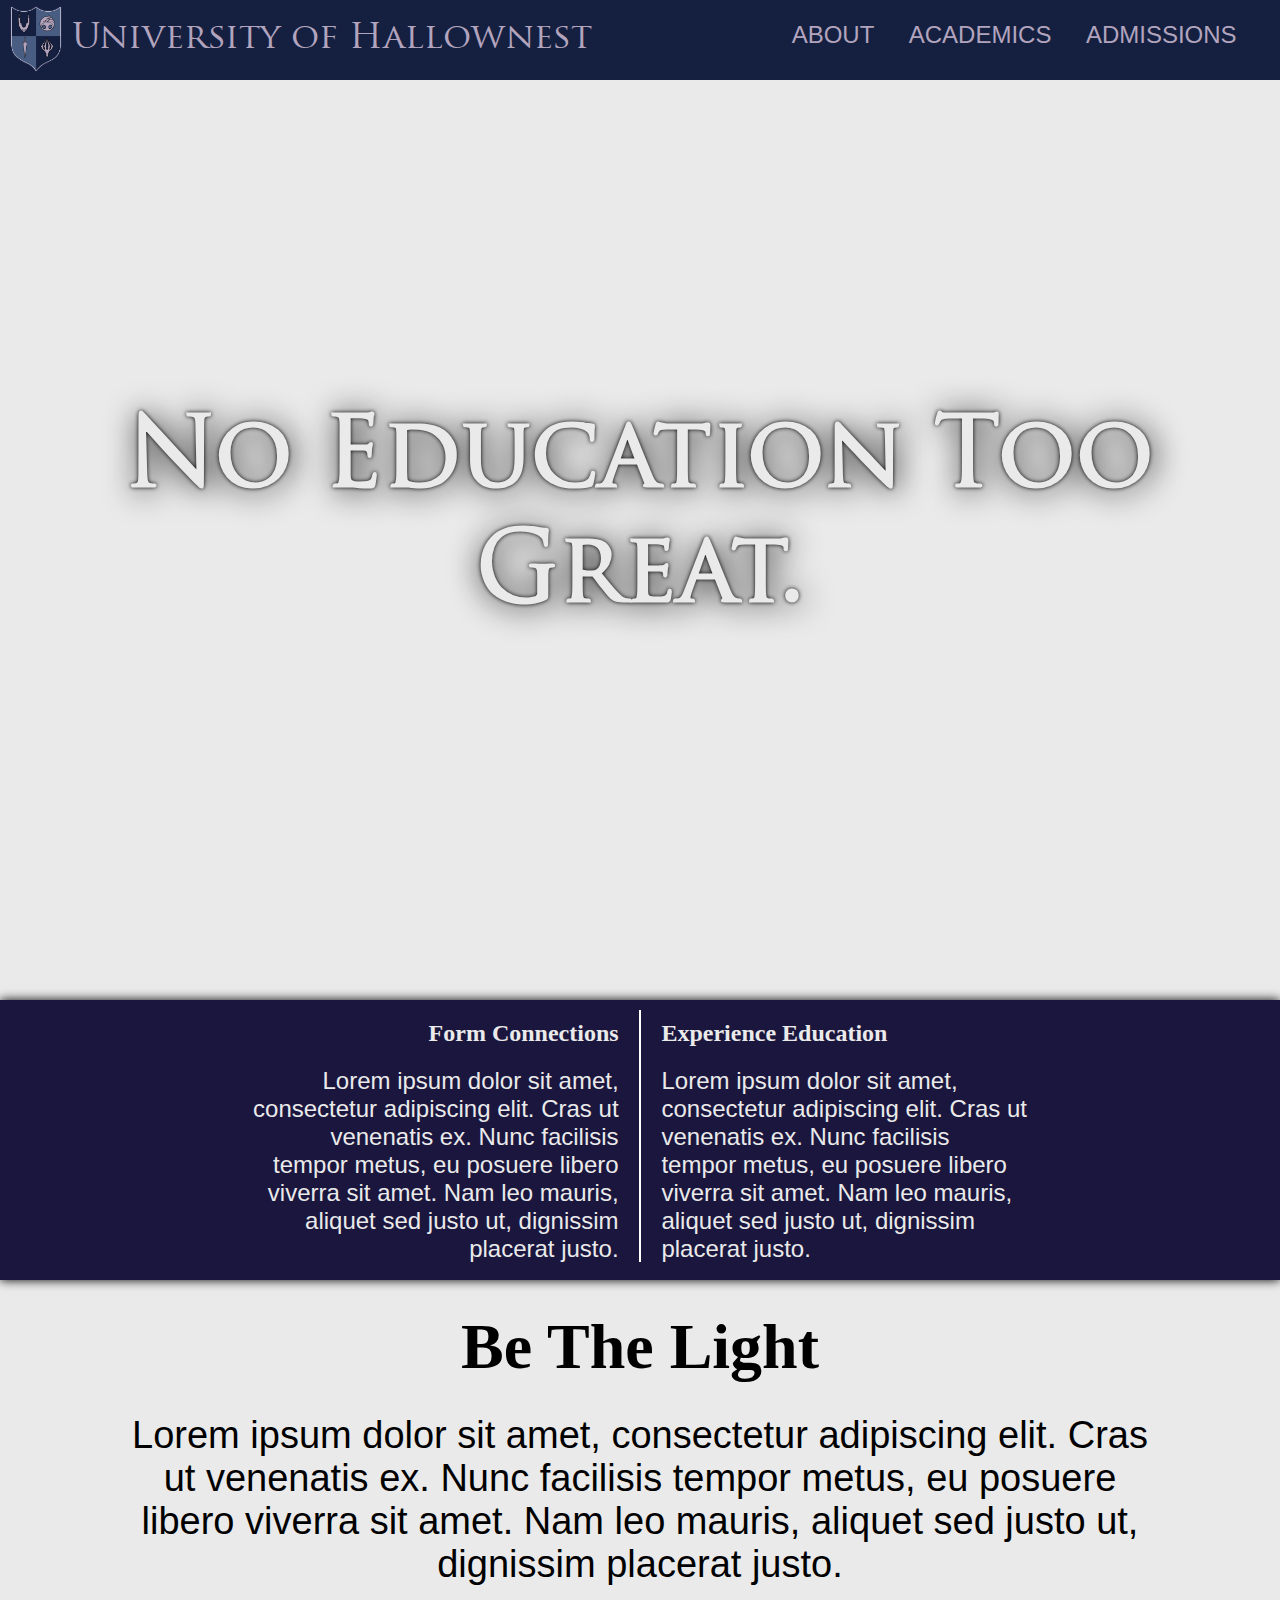
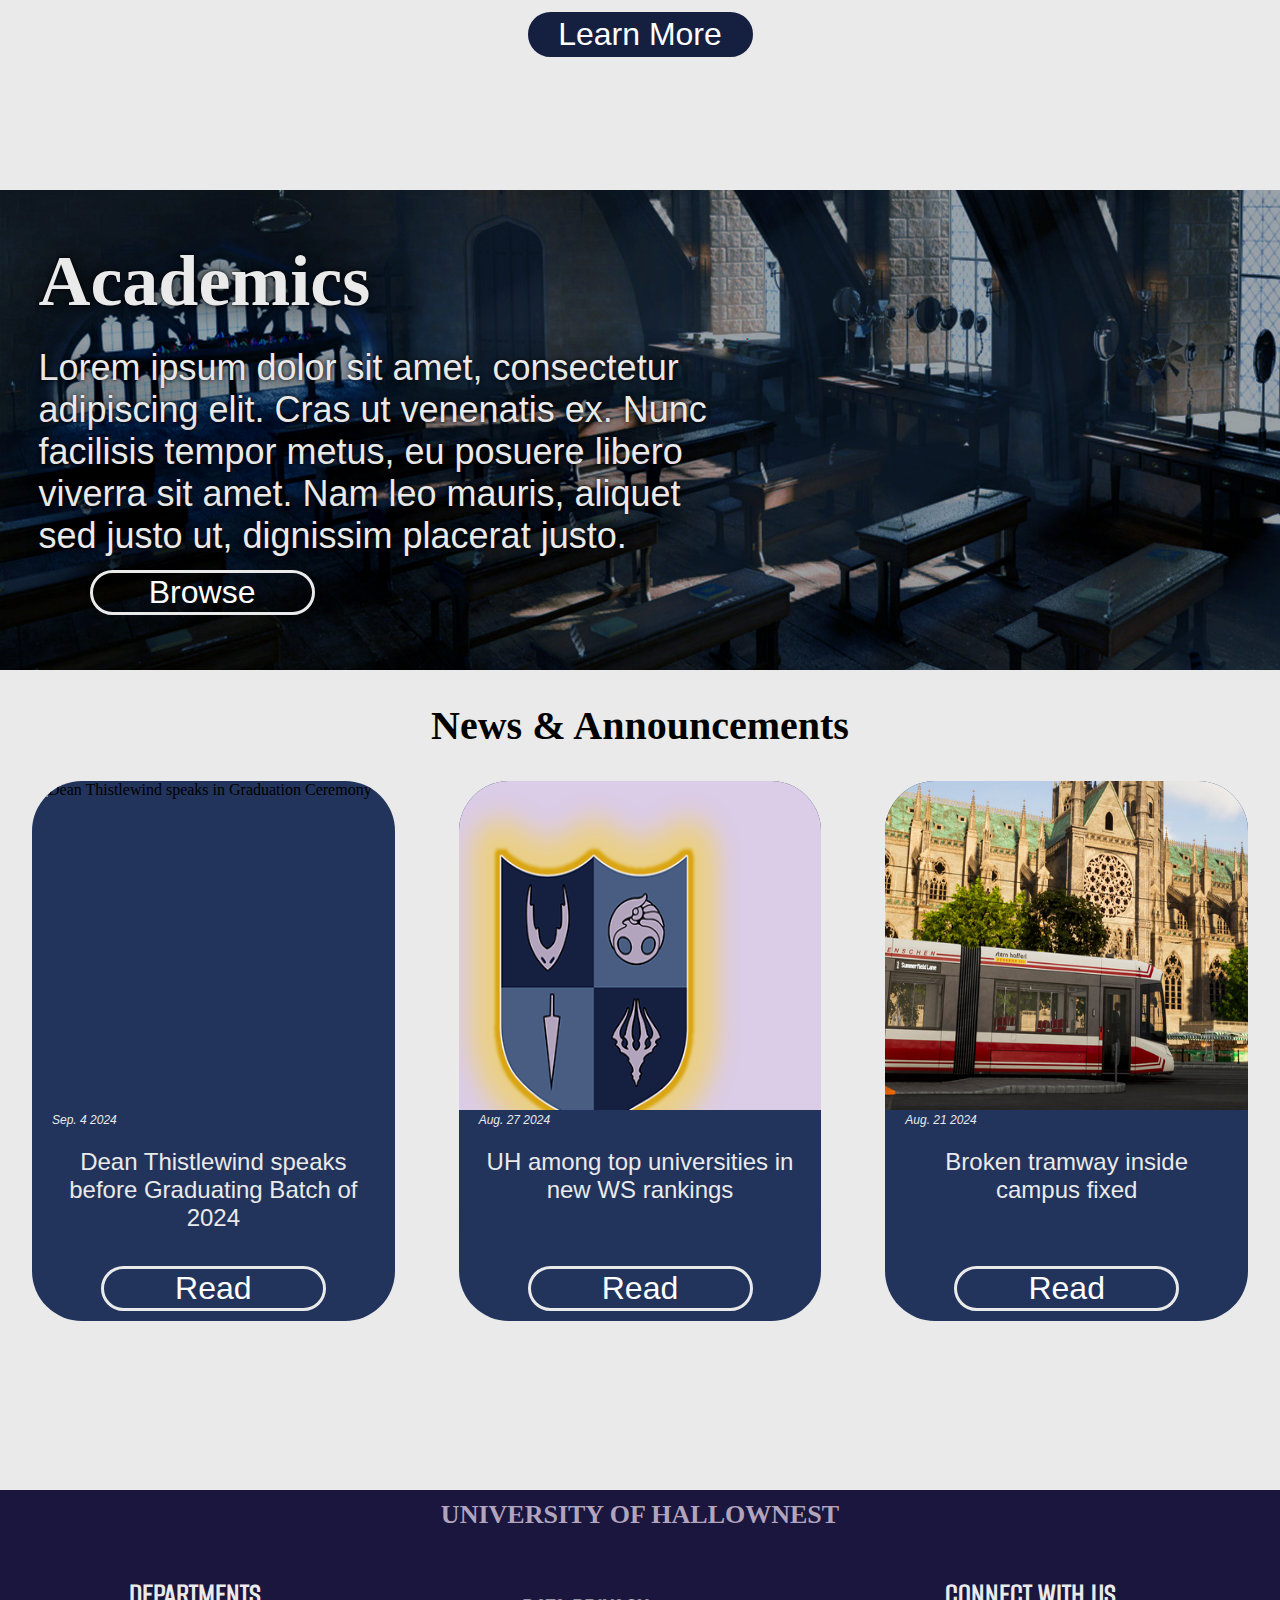
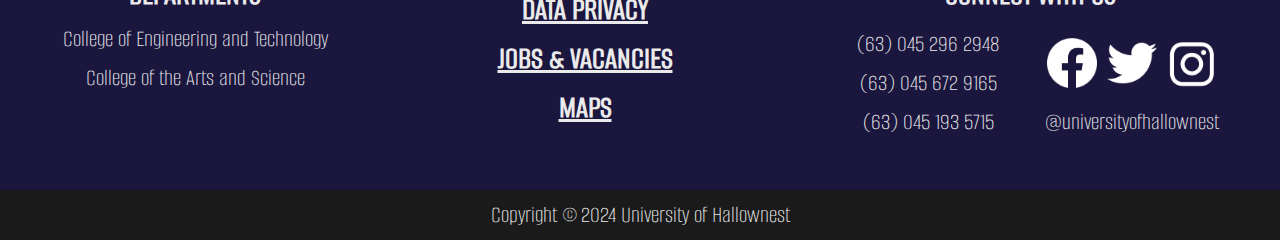
==== index.html @ c0b7b4c9 "added onsubmit form page, fixed button functionality to comply with w3c standards" ====
<!DOCTYPE html>
<html lang="en">
    <head>
        <meta charset="UTF-8">
        <meta name="viewport" content="width=device-width, initial-scale=1.0">
        <title>University of Hallownest</title>
        <link href="style.css" rel="stylesheet">
    </head>
    <body>

        <div id="header">
            <a class="logo" href="index.html">
                    <img src="img/logo.png" alt="hallownest logo">
                    <span>University of Hallownest</span>
            </a>
            <div class="nav">
                <p class="links">
                    <a href="about.html">ABOUT</a>
                    <a href="academics.html" class="middlelink">ACADEMICS</a>
                    <a href="admissions.html">ADMISSIONS</a>
                </p>
            </div>
        </div>

        <div class="firstimage">
            <img src="img/campusintro.png" alt="Image of campus">
            <h1 class="text-shadow">No Education Too Great.</h1>
        </div>
        <div class="idk">
            <div>
                <h2>Form Connections</h2>
                <p>Lorem ipsum dolor sit amet, consectetur adipiscing elit. Cras ut  venenatis ex. Nunc facilisis tempor metus, eu posuere libero viverra sit  amet. Nam leo mauris, aliquet sed justo ut, dignissim placerat justo. </p>            
            </div>
            <div style="width: 5px; max-height: 90%; background-color: white; margin: 10px 20px">
            </div>
            <div>
                <h2>Experience Education</h2>
                <p>Lorem ipsum dolor sit amet, consectetur adipiscing elit. Cras ut  venenatis ex. Nunc facilisis tempor metus, eu posuere libero viverra sit  amet. Nam leo mauris, aliquet sed justo ut, dignissim placerat justo. </p>            
            </div>
        </div>

        <div class="idk2">
            <h2>Be The Light</h2>
            <p>
                Lorem ipsum dolor sit amet, consectetur adipiscing elit. Cras ut  venenatis ex. Nunc facilisis tempor metus, eu posuere libero viverra sit  amet. Nam leo mauris, aliquet sed justo ut, dignissim placerat justo. 
            </p>


            <button class="dark">Learn More</button>



        </div>

        <div class="idk3">
            <h2 class="text-shadow">Academics</h2>
            <p class="text-shadow">
                Lorem ipsum dolor sit amet, consectetur adipiscing elit. Cras ut  venenatis ex. Nunc facilisis tempor metus, eu posuere libero viverra sit  amet. Nam leo mauris, aliquet sed justo ut, dignissim placerat justo. 
            </p>

            <button class="light" onclick="window.location.href = 'academics.html'">Browse</button>
        </div>
        <div id="news">
            <div>
                <h2>News & Announcements</h2>
            </div>
            <div class="newspanel">
                <div class="newscard">
                    <img src="img/thistlewind.png" alt="Dean Thistlewind speaks in Graduation Ceremony">
                    <div>
                        <span>Sep. 4 2024</span>
                        <p>Dean Thistlewind speaks before Graduating Batch of 2024</p>
                    </div>
                    <button class="light" style="margin: 10px auto">Read</button>
                </div>
                <div class="newscard">
                    <img src="img/top.png" alt="Logo of UH">
                    <div>
                        <span>Aug. 27 2024</span>
                        <p>UH among top universities in new WS rankings</p>
                    </div>
                    <button class="light" style="margin: 10px auto">Read</button>
                </div>
                <div class="newscard">
                    <img src="img/tramway.PNG" alt="Tramway">
                    <div>
                        <span>Aug. 21 2024</span>
                        <p>Broken tramway inside campus fixed</p>
                    </div>
                    <button class="light" style="margin: 10px auto">Read</button>
                </div>
            </div>
        </div>


        <footer>
            <div id="footer-main">
                <h2>UNIVERSITY OF HALLOWNEST</h2>
                <div class="footer-text">
                    <div>
                        <h3>DEPARTMENTS</h3>
                        <p>College of Engineering and Technology</p>
                        <p>College of the Arts and Science</p>
                    </div>
                    <div id="quick-links">
                        <h4>DATA PRIVACY</h4>
                        <h4>JOBS & VACANCIES</h4>
                        <h4>MAPS</h4>
                    </div>
                    <div><h3>CONNECT WITH US</h3>
                        <div id="contacts">
                            <div id="phone-numbers" class="contacts-section">
                                <p>(63) 045 296 2948</p>
                                <p>(63) 045 672 9165</p>
                                <p>(63) 045 193 5715</p>
                            </div>
                            <div id="handles" class="contacts-section">
                                <div id="icons">
                                    <a href="https://www.facebook.com/">
                                        <img src="img/facebook.png" alt="Facebook icon">
                                    </a>
                                    <a href="https://www.twitter.com/">  
                                        <img src="img/twitter.png" alt="Twitter icon">
                                    </a>
                                    <a href="https://www.instagram.com/">
                                        <img src="img/instagram.png" alt="Instagram icon">
                                    </a>
                                </div>
                                <p>@universityofhallownest</p>
                            </div>
                        </div>
                    </div>
                </div>
            </div>
            <div id="copyright">
                <p>Copyright © 2024 University of Hallownest</p>
            </div>
        </footer>
        
    <script src="script.js"></script>
    </body>
</html>
---- style.css ----
@font-face { font-family: "Butler"; src: url('fonts/Butler_Light.otf'); } /* UNUSED FONT */
@font-face { font-family: "Trajan Pro"; src: url('fonts/TrajanPro-Regular.ttf'); }
@font-face { font-family: "Alumni Sans Regular"; src: url('fonts/AlumniSans-Regular.ttf'); }
@font-face { font-family: "Alumni Sans ExtraLight"; src: url('fonts/AlumniSans-ExtraLight.ttf'); }
@import url('https://fonts.googleapis.com/css2?family=Poppins:ital,wght@0,100;0,200;0,300;0,400;0,500;0,600;0,700;0,800;0,900;1,100;1,200;1,300;1,400;1,500;1,600;1,700;1,800;1,900&display=swap');
@font-face { font-family: "Kaisei Tokumin"; src: url('fonts/KaiseiTokumin-Regular.ttf'); }
@font-face { font-family: "Sansation Regular"; src: url('fonts/Sansation_Regular.ttf');}
@font-face { font-family: "Sansation Italic"; src: url('fonts/Sansation_Italic.ttf');}
@font-face { font-family: "Sansation Light"; src: url('fonts/Sansation_Light.ttf');}
@font-face { font-family: "Sansation Bold"; src: url('fonts/Sansation_Bold.ttf');}

:root {
    --pink: #b2a4bd;
    --pink-2: #8876a0;
    --pink-3: #4b4e74;
    --maroon: #492d4b;
    --blue: #485d81;
    --blue-2: #22345c;
    --blue-3: #152041;
    --blue-4: #1a163e;
    --white: #EAEAEA;
    --serif-header: 'Trajan Pro', 'Arial', Times, serif;
    --serif-header-2: "Kaisei Tokumin", 'Times New Roman', serif;
    --serif-text: "Kaisei Tokumin", Arial;
    --sans-serif-text: 'Poppins', Arial, Helvetica, sans-serif;
    --sans-serif-text-2: 'Alumni Sans Regular', "Comic Sans MS";
    --sans-serif-text-2-light: 'Alumni Sans ExtraLight', "Comic Sans MS";
    --sans-serif-text-3: 'Sansation Regular', "Arial", sans-serif;
    --sans-serif-text-3-italic: 'Sansation Italic', "Arial", sans-serif;
    --sans-serif-text-3-light: 'Sansation Light', "Arial", sans-serif;
    --sans-serif-text-3-bold: 'Sansation Bold', "Arial Black", sans-serif;

    --paragraph: 24px;
}

body {
    margin: 0 0;
    background-color: var(--white); /* Makes sure white background isn't purely white */
}

a {text-decoration: none;} /* No hyperlink shall ever have a default underline */


p, h1 {
    font-family: var(--serif-text); /* Default font for h1 and p is Kaisei Tokumin */
}

h2 {
    font-family: var(--serif-header-2); 
}

.text-shadow {
    margin: 0;
    text-shadow: 0 0 4px black, 2px 2px 32px black;
}

.header-space {height:80px} /* Makes sure that top content doesn't overlap with the header */

#header, .firstimage h1 {
    font-family: var(--serif-header);
}   


#header {
    background-color: var(--blue-3);
    z-index: 1;
    height: 80px;
    display: flex;
    flex-direction: row;
    top: 0;
    width: 100%;
    position: fixed;
    transition: all 0.3s ease;
}

#header.hide {
    top: -90px;
}

#header p {
    font-weight: 600;
}

#header a {
    font-family: var(--sans-serif-text);
    font-weight: 400;
    color: var(--pink);
    text-decoration: none;
}

#header div {
    width: 100%;
    height: 100%;
}

.logo {
    text-decoration: none;
    display: flex;
    justify-content: flex-start;
    cursor: pointer;
    width: 100%;
}


.logo span {
    font-size: 2.2em; /* Renders text differently in Firefox and Chrome */
    font-family: var(--serif-header);
    display: block; 
    margin: auto 0;
    color: var(--pink);
}


.logo img {
    max-width: 90%;
    max-height: 90%;
}

.links {
    margin-right: 3vw;
    padding: 5px;
    text-align: right;
}

.links a {
    font-size: 24px;
}

.middlelink {
    margin: 0 30px;
}

.firstimage {
    width: 100%;
    height: 1000px;
    overflow: hidden;
}

.firstimage img {
    width: 100%;
    height: 1000px;
    filter: brightness(60%);
}

.firstimage h1 { /* Please fix how the tagline is centered */
    position: absolute;
    top: 45%;
    width: 100%;
    text-align: center;

    font-size: 96px;
    color: var(--white);
}

.idk {
    margin: 0;
    width: 100%;
    height: 280px;
    background-color: var(--blue-4);
    display: flex;
    flex-direction: row;
    box-shadow: 0 0 10px black
}

.idk div {
    width: 50%;
    display: flex; 
    flex-direction: column;
    max-height: 100%;
    height: 100%;
    overflow: hidden;
}

.idk div:nth-child(1) {
    text-align: right;
    float: right; 
    margin-left: 250px;
}

.idk div:nth-child(3) {
    text-align: left;
    margin-right: 250px;
}

.idk h2 {
    color: var(--white);
    font-weight: bold;
}

.idk p {
    color: var(--white);
    margin: 0;
    min-height: 100%;
    font-size: 24px;
    font-family: var(--serif-text);
    font-weight: 300;
}

.idk2 {
    margin: 0;
    width: 100%;
    height: 480px;
}

.idk2 h2 {
    margin: 30px 0;
    font-family: var(--serif-header-2);
    text-align: center;
    font-size: 64px;
}

.idk2 p {
    font-family: var(--serif-text);
    text-align: center;
    font-size: 38px;
    margin: 2vw 10%;
}

.dark {
    display: block;
    margin: 0 auto;
    font-size: 32px;
    width: 225px;
    cursor: pointer;
    font-family: var(--serif-text);
    text-align: center;
    /* text-decoration: none; */
    color: #fff;
    background-color: var(--blue-3);
    border: 3px solid var(--blue-3);
    border-radius: 50px;   

    }

    

.dark:hover {
    border: 3px solid var(--blue-3);
    background-color: var(--white);
    color: var(--blue-3);
}

.idk3 {
    width: 100%;
    height: 480px;
    background-image: url('img/academics.png');
    display: flex;
    flex-direction: column;
}

.idk3 h2 {
    font-family: var(--serif-header-2);
    font-size: 72px;
    color: var(--white);
    padding-top: 50px;
    margin-left: 3vw;
}

.idk3 p {
    margin-left: 3vw;
    width: 55%;
    margin-bottom: 0;
    margin-top: 24px;
    font-size: 36px;
    color: var(--white);
}

.light {
    display: block;
    margin: 1vw 7vw;
    font-size: 32px;
    width: 225px;
    cursor: pointer;
    font-family: var(--serif-text);
    text-align: center;
    /* text-decoration: none; */
    color: #fff;
    border: 3px solid var(--white);
    border-radius: 50px;   
    background-color: transparent;
}

    
.light:hover {
    border: 3px solid var(--white);
    background-color: var(--white);
    color: var(--blue-3);
}

#news {
    width: 100%;
    height: 820px;
}

#news h2 {
    padding: 2rem 0;
    margin: 0;
    text-align: center;
    font-size: 2.5em;
}

.newspanel {
    display: flex;
    justify-content: center;
}

.newscard {
    margin: 0 2rem;
    width: 420px;
    height: 540px;
    background-color: var(--blue-2);
    border-radius: 50px;
    display: flex;
    flex-direction: column;
}

.newscard span {
    font-family: var(--sans-serif-text);
    color: var(--white);
    font-size: 12px;
    font-style: italic;
    padding: 20px;
    font-weight: lighter;
}

.newscard p {
    font-family: var(--sans-serif-text);
    color: var(--white);
    font-size: 24px;
    text-align: center;
    padding: 20px;
}

.newscard img {
    width: 100%;
    height: 100%;
    overflow: hidden;
    border-radius: 50px 50px 0 0;
    border: 0;
}


.newscard div {
    background-color: var(--blue-2);
    height: 100%;
    overflow: hidden;
    border-radius: 0 0 50px 50px;
    height: 15rem;
}

.newscard p {
    margin: 0;
}

/* FOOTER */

footer {
    display: flex;
    flex-direction: column;
}

footer h2 {
    color: var(--pink);
    margin: 0;
    padding: 10px;
    font-size: 26px;
    text-align: center;
}

#footer-main {
    height: 300px;
}

.footer-text { /* Footer text below UH text and above the copyright section */
    display: flex;
    flex-direction: row;
    justify-content: space-evenly;
    position: relative;
    margin: 30px 0;
}

.footer-text div { /* Makes sure that each div in footer text are same width to evenly center */
    width: 500px;
}

#quick-links {  /* Data privacy and etc. */
    display: flex;
    flex-direction: column;
    justify-content: center;
}


.footer-text div:nth-child(2) h4 {  /* Data privacy and etc. individual headers */
    margin: 5px;
    text-decoration: underline;
}


footer h3, footer h4, footer p {
    text-align: center;
    color: var(--white);
}

footer h3, footer h4 {
    font-family: var(--sans-serif-text-2);
    font-size: 32px;
}

footer h3 {
    margin: 5px 0;
}

footer p { /* Small text below header text */
    font-family: var(--sans-serif-text-2-light);
    font-size: 24px;
    margin: 10px;
}

footer div:nth-child(1) { /*  */
    height: 100%;
    background-color: var(--blue-4);
}

#contacts { /* if you center inline-block elements, use text align */
    display: inline-block;
    width: 500px;
    text-align: center;
}

.contacts-section {
    width: 200px !important;
    display: inline-block;
}


#icons { /* the div for the icon lists */
    display: flex;
    flex-direction: row;
    justify-content: center;
    width: 100%;
}

#icons img { /* individual images of social media icons */
    width: 50px;
    margin: 5px;
    cursor: pointer;
}

#copyright {
    background-color: rgb(26, 26, 26);
    height: 50px;
}

/* ---------------------------- ABOUT --------------------------------- */



#about h2, #academics h2, #admissions h2 {
    font-size: 48px;
    margin: 1rem;
    text-align: center;
}

#about p {
    font-size: 24px;
    width: 80%;
    text-align: justify;
    margin: 1rem auto;
}

#about hr {
width: 90%;
}

#history-content {
    display: flex;
    flex-direction: row;
    width: 90%;
    margin: 0 auto;
}

#history-content img, #history-content p {
    display: inline-block;
    margin: 1rem;
}

#history-content img {
    width: 300px;
}

#vision-mission {
    display: flex;
    flex-direction: row;
    justify-content: center;
    height: 480px;
}

#vision-mission div {
    width: 40%;
}

/* ---------------------------- ACADEMICS --------------------------------- */

.big-picture { /* div of the big header picture */
    display: flex;
    justify-content: center;
    margin-bottom: 2rem;
}

.big-picture img { /* Big header picture below the main page header text */
    max-width: 100%; min-width: 90%;
}

.individual-program { /* div of degree program and button */
    display: flex;
    flex-direction: row;
    justify-content: space-between;
}


#academics h3 { /* College of... */
    font-family: var(--serif-header-2);
    font-size: 32px;
}

#academics h3, .light-blue { /* Margin on degree program and button */
    margin: 1vw 6rem;
}

.light-blue { /* Light buttons that have blue borders and text (Buttons in academic page) */
    display: block;
    font-size: 32px;
    width: 225px;
    height: 50px;
    cursor: pointer;
    font-family: var(--serif-text);
    text-align: center;
    /* text-decoration: none; */
    color: var(--blue-4);
    border: 3px solid var(--blue-4);
    border-radius: 50px;   
    background-color: transparent;
    float: right;
}

    
.light-blue:hover {
    border: 3px solid var(--blue-4);
    background-color: var(--blue-4);
    color: var(--white);
}

/* ---------------------------- ADMISSIONS --------------------------------- */

#admissions-text {
    max-width: 1821px;
    margin: 0 3%;
}

#admissions-text h3 {
    font-family: var(--sans-serif-text-3-bold);
    font-size: 32px;
}

#admissions-text p {
    font-family: var(--sans-serif-text-3);
    text-align: justify;
    font-size: 24px;
}

#admissions-text span {
    display: block;
    margin: 1rem 5rem;
}

/* ---------------------------- FORM --------------------------------- */

#form h2, #submitted-content h2 { /* "Application Form" */
    font-family: var(--sans-serif-text-3-bold);
    font-size: 36px;
    text-align: center;
}

#form hr {
    width: 90%;
}

#text-reminder { /* Please input all fields accurately. */
    color: #a2a2a2;
    font-family: var(--sans-serif-text-3-italic);
}

label, th p { /* Targets all label and the file upload label */
    font-family: var(--sans-serif-text-3);
    font-size: 32px;
}

.input-field, .upload-field { /* Margin for each input div */
    margin-left: 30px;
    margin-top: 30px;
    margin-bottom: 30px;
}

input { /* Default input element styling */
    display: block;
    width: 800px;
    height: 48px;
    border: 2px solid var(--blue-4);
    border-radius: 8px;
}

input[type="text"], input[type="email"] { /* inputted text in a textarea when not focused on */
    color: var(--blue-3);
    font-family: var(--sans-serif-text-3-light);
    font-size: 32px;
}

input:focus { /* inputted text in a textarea when focused on */
    color: var(--blue-3);
    font-family: var(--sans-serif-text-3-light);
    font-size: 32px;
}

input::placeholder { /* placeholder text of a textarea */
    font-family: var(--sans-serif-text-3-light);
    font-size: 32px;
    color: grey;
  }

#birthday-field p { /* Date/Month/Year */
    font-size: 16px;
    margin: 2px;
    font-family: var(--sans-serif-text-3);
}

select { /* Styling of input selection */
    display: block;
    width: 420px;
    height: 48px;
    border: 2px solid var(--blue-4);
    border-radius: 8px;
}

select { /* Text inside every input selection */
    color: var(--blue-3);
    font-family: var(--sans-serif-text-3-light);
    font-size: 32px;
}

tr, tr p { /* Default dark color on upload documents table text */
    color: var(--blue-2);
}

tr p, tr label { /* Changes font of text inside upload table */
    font-family: var(--sans-serif-text-3-light);
}

tr th:nth-child(1) { /* Increases width of the label column */
    width: 900px;
    text-align: left;
}

th p { /* Adjusts margin of file upload label in table */
    margin: 10px;
}


th button { /* "Upload" button */
    width: 180px;
    height: 40px;
    border: 2px solid var(--blue-4);
    border-radius: 8px;

    font-size: 32px;
    font-family: var(--sans-serif-text-3-light);
}


input[type=file], input[type=file]:focus { /* Sets style of file name below Upload button and also when its focused on */
    display: block;
    width: 100%;
    height: 100%;
    border: 0;

    text-align: center;
    font-size: 16px;
    font-family: var(--sans-serif-text-3);

}

/* Disables changing of color on each file name indicator when focused on */
.even-row input[type=file]:focus {color: var(--blue-2)}
.odd-row input[type=file]:focus {color: var(--white)}

input[type=file]::file-selector-button { /* Hides the default 'Browse...' button */
    display: none;
}

.upload-row label {
    margin: 10px;
    cursor: pointer;
}

.upload-row { /* shows white background if row doesnt specify if even or odd */
    background-color: var(--white);
}

.even-row {
    background-color: var(--pink);
}

.odd-row, .odd-row th p {
    background-color: var(--pink-2);
    color: var(--white);
}



#certify-checkbox {
    margin-top: 50px;
    width: 90%;
    height: 180px;
    display: flex;
    flex-direction: row;
}

#certify-checkbox input {
    display: inline-block;
    width: 5%;
    margin-bottom: auto;
    margin-top: 0;
}

#certify-checkbox label {
    display: inline-block;
    margin-left: 10px;
}

#form-buttons {
    display: inline-block;
}

#form-buttons input {
    display: inline;
    font-family: var(--sans-serif-text-3);
    color: var(--white);
    margin: 10px;
}

#form-buttons input:hover {
    display: inline;
    font-family: var(--sans-serif-text-3);
    color: var(--blue-3);
}

input[type=text]:focus { /* inputted text in a textarea when focused on */
    color: var(--blue-3);
    font-family: var(--sans-serif-text-3-light);
    font-size: 32px;
}

/* ---------------------------- SUBMITTED --------------------------------- */

#submit-text { /* The div of the submission page content */
    width: 90%;
    margin: 180px auto;
}

#submit-text p { /* "Please check your email..." */
    font-size: 32px;
    font-family: var(--sans-serif-text-3);
}

#submit-text span { /* The admissions email "admissions@hallownest.edu" */
    font-weight: bold;
    font-style: italic;
}
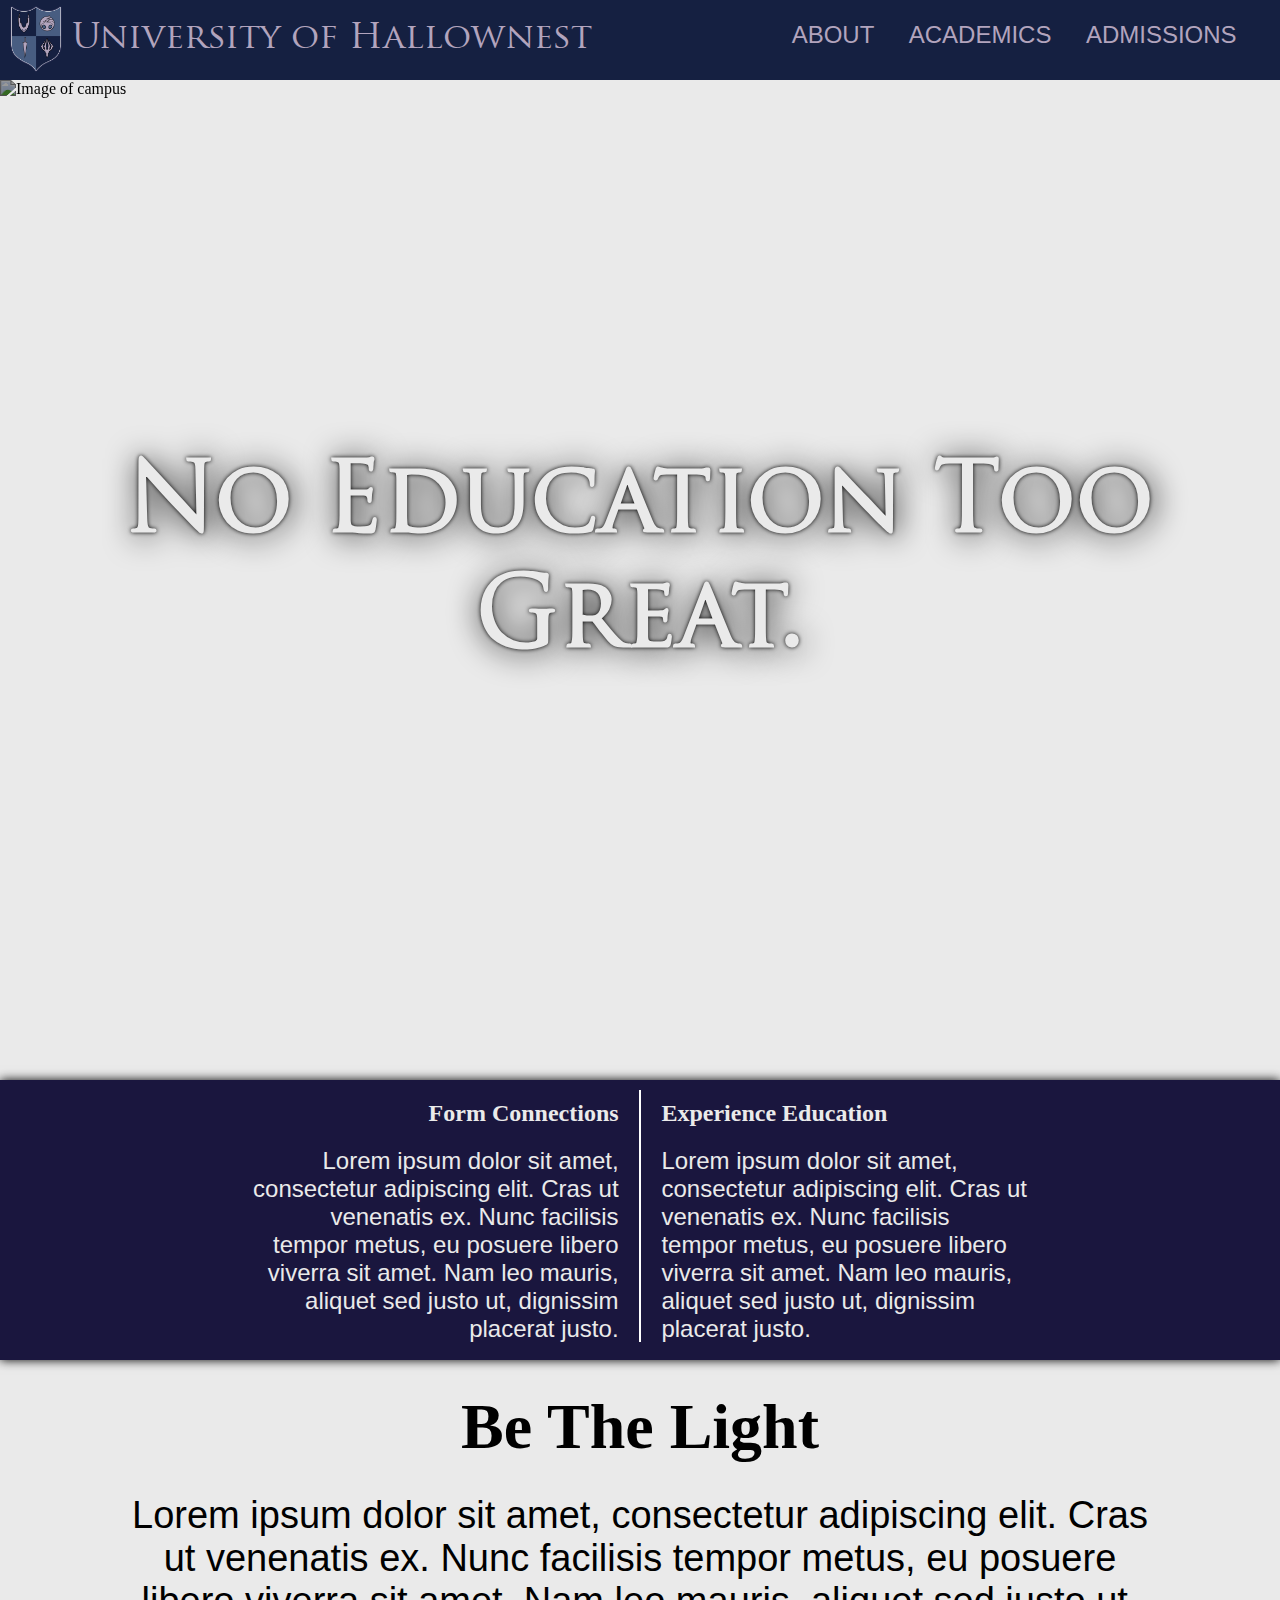
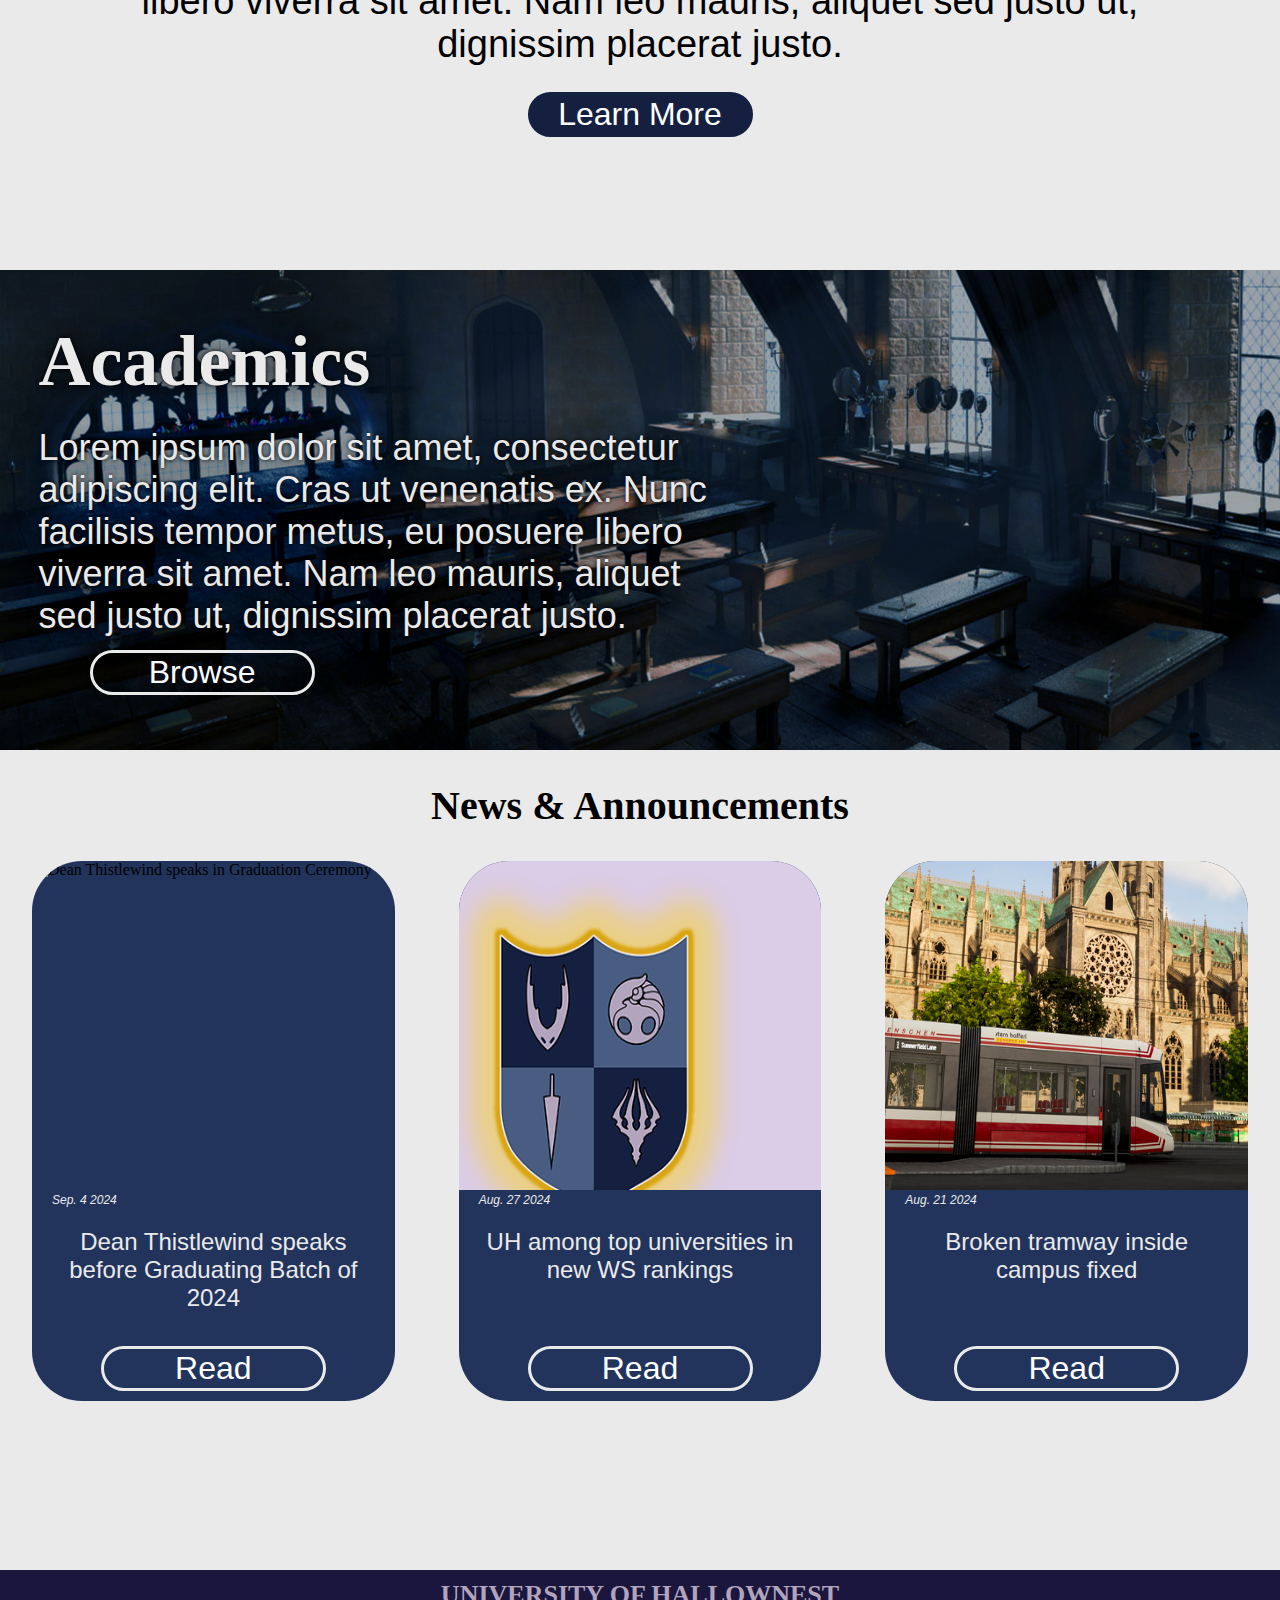
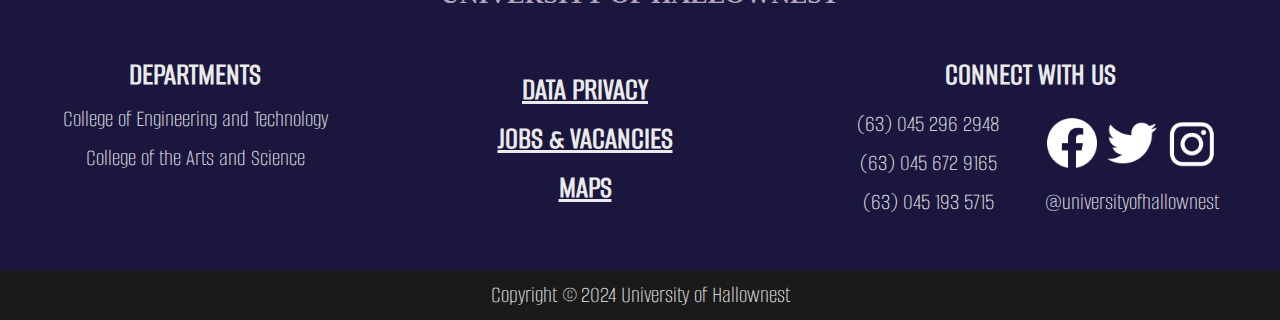
==== commit fe701b50: "fixed the center of no education too great" ====
--- a/index.html
+++ b/index.html
@@ -8,6 +8,7 @@
     </head>
     <body>
 
+        <div class="header-space"></div>
         <div id="header">
             <a class="logo" href="index.html">
                     <img src="img/logo.png" alt="hallownest logo">
--- a/style.css
+++ b/style.css
@@ -140,11 +140,12 @@
     width: 100%;
     height: 1000px;
     filter: brightness(60%);
-}
-
-.firstimage h1 { /* Please fix how the tagline is centered */
+    text-align: center;
+}
+
+.firstimage h1 {
     position: absolute;
-    top: 45%;
+    top: 450px;
     width: 100%;
     text-align: center;
 
@@ -453,8 +454,6 @@
 
 /* ---------------------------- ABOUT --------------------------------- */
 
-
-
 #about h2, #academics h2, #admissions h2 {
     font-size: 48px;
     margin: 1rem;
@@ -774,4 +773,96 @@
 #submit-text span { /* The admissions email "admissions@hallownest.edu" */
     font-weight: bold;
     font-style: italic;
+}
+
+/* ----------------------------- COLLEGES ------------------------------------- */
+
+
+.dropdown {
+    margin: 5px auto;
+    width: 90%;
+}
+
+.collegeImage {
+    display: flex;
+    flex-direction: column;
+}
+
+.collegeImage h2 {
+    position: absolute;
+    top: 30px;
+    text-align: center;
+    color: var(--white);
+}
+
+.dropdown-table {
+    width: 100%;
+    margin: 0 auto;
+    display: none; /* Is toggled true/false by js */
+    flex-direction: column;
+    align-items: flex-start;
+    background-color: var(--pink);
+}
+
+.dropdown button {
+    width: 100%;
+    height: 48px;
+    margin: 0 auto;
+    cursor: pointer;
+    background-color: var(--maroon);
+}
+
+.dropdown-tab button {
+    display: flex; 
+    flex-direction: row; 
+    justify-content: space-between;
+}
+
+.dropdown span:nth-of-type(1) {  
+    color: var(--pink);
+    font-family: var(--serif-header-2);
+    font-size: 32px;
+    margin: auto 0;
+}
+
+.arrow {
+    height: 100%;
+    width: 48px;
+
+    color: var(--pink);
+    background-color: #38223a;
+    font-size: 32px;
+    font-family: var(--sans-serif-text-3-bold);
+}
+
+.dropdown table, .dropdown td, .dropdown th, .dropdown tr {
+    border: 1px solid var(--pink-3);
+    font-family: var(--sans-serif-text);
+}
+
+.dropdown table {
+    border-collapse: collapse;
+    margin: 15px;
+}
+
+.dropdown tr:nth-child(1) {
+    background-color: var(--blue-2);
+    color: var(--white);
+}
+
+.dropdown tr:nth-child(2) {
+    background-color: var(--blue);
+    color: var(--white);
+}
+
+.dropdown tr th:nth-child(1) { /* Course code */
+    width: 140px;
+}
+
+.dropdown tr th:nth-child(2) { /* Course title */
+    width: 420px;
+}
+
+.dropdown tr td:nth-child(4) { /* Prereq column */
+    width: 200px;
 }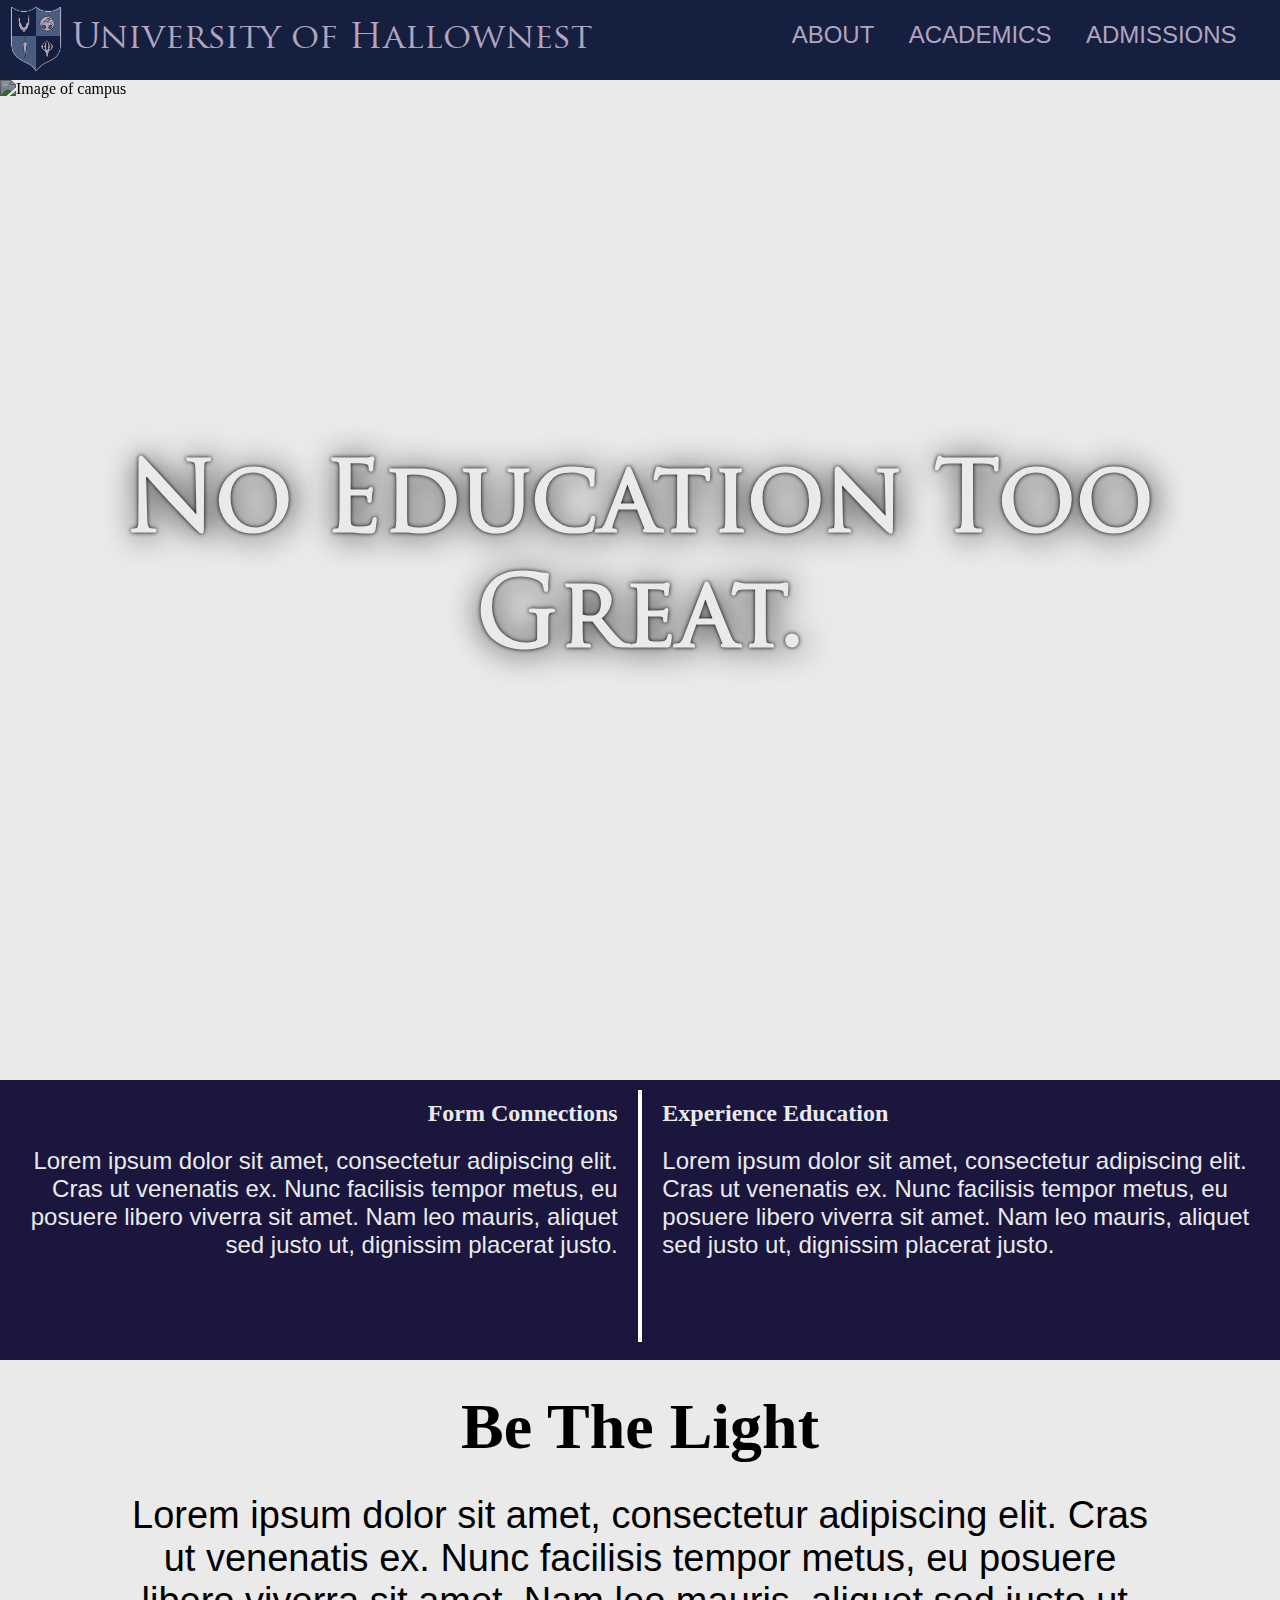
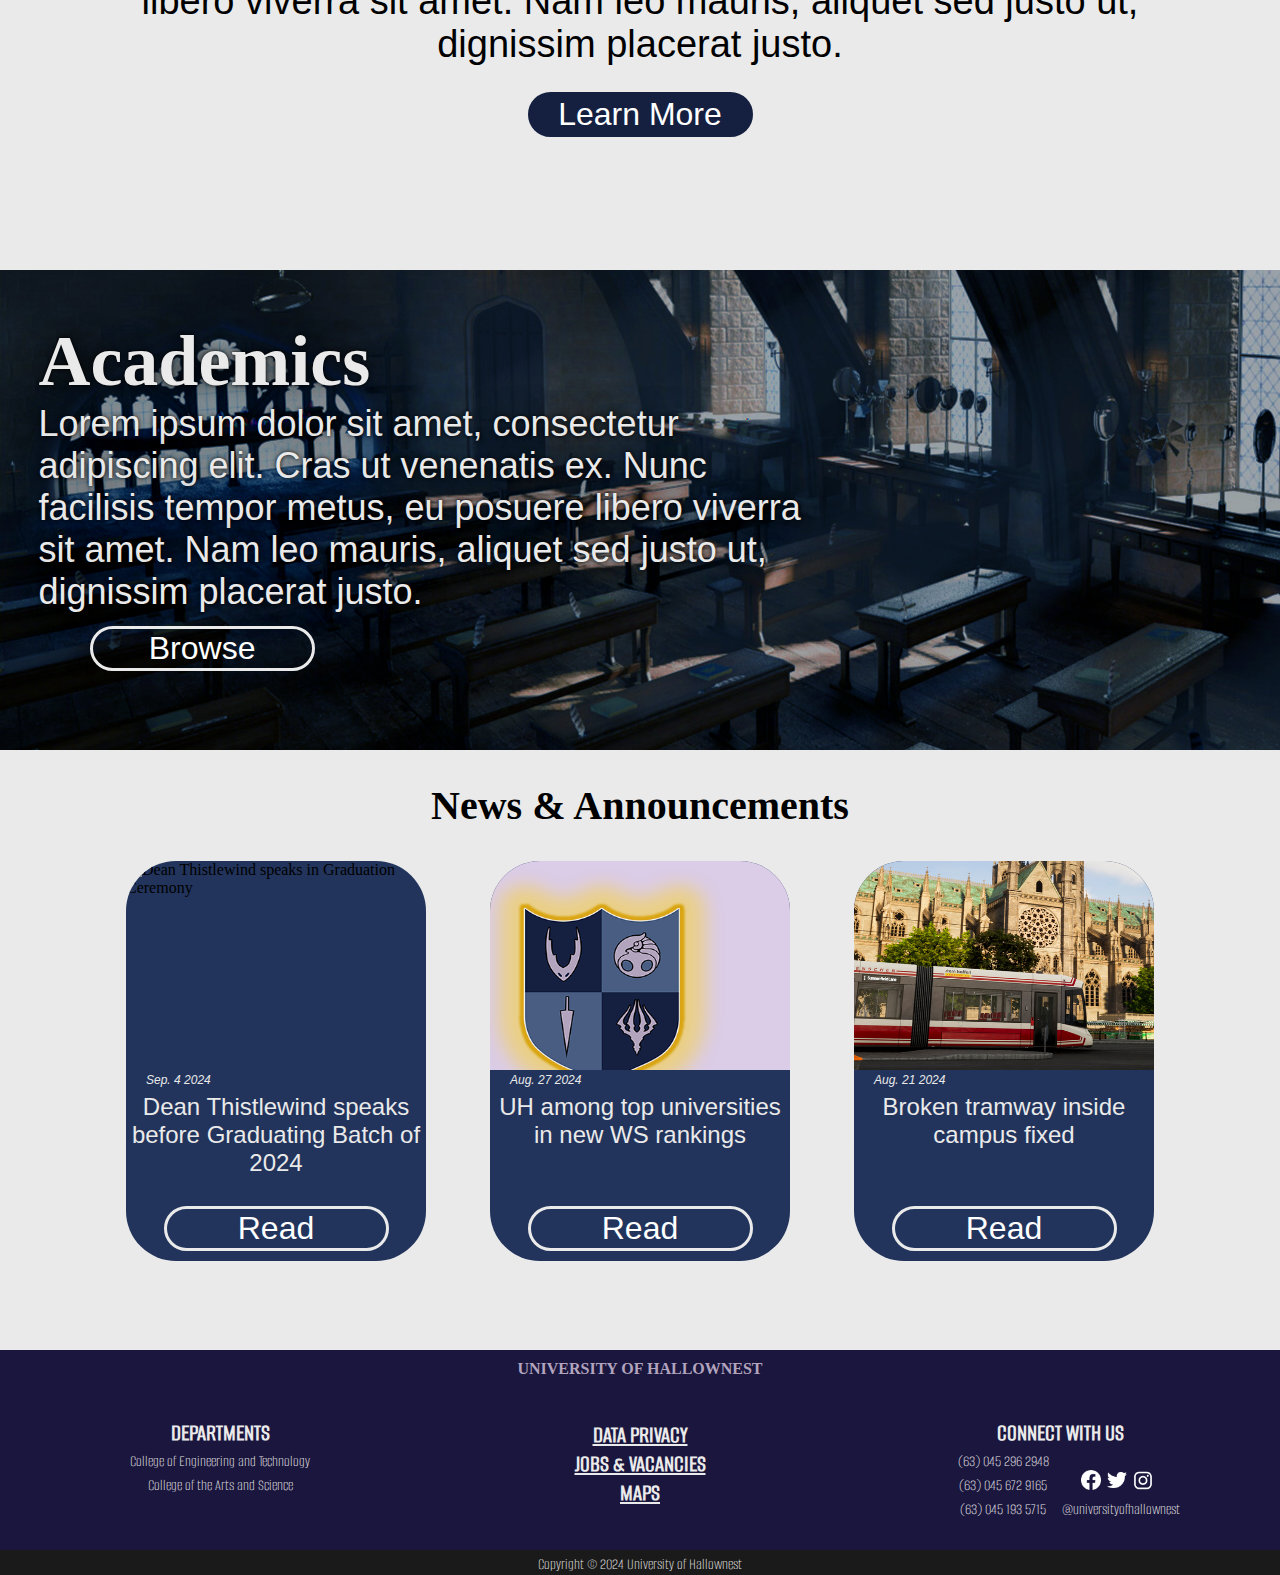
==== commit 8702ec59: "added telephone functionality to phone numbers" ====
--- a/index.html
+++ b/index.html
@@ -10,16 +10,24 @@
 
         <div class="header-space"></div>
         <div id="header">
-            <a class="logo" href="index.html">
+            <div id="header-container">
+                <a class="logo" href="index.html">
                     <img src="img/logo.png" alt="hallownest logo">
                     <span>University of Hallownest</span>
-            </a>
-            <div class="nav">
-                <p class="links">
-                    <a href="about.html">ABOUT</a>
-                    <a href="academics.html" class="middlelink">ACADEMICS</a>
-                    <a href="admissions.html">ADMISSIONS</a>
-                </p>
+                </a>
+                <img id="hamburger" src="img/hamburger.png" alt="hamburger" onmouseover="displayHamburgerMenu()" onmouseout="hideHamburgerMenu()">
+                <div class="nav">
+                    <p class="links">
+                        <a href="about.html">ABOUT</a>
+                        <a href="academics.html" class="middlelink">ACADEMICS</a>
+                        <a href="admissions.html">ADMISSIONS</a>
+                    </p>
+                </div>
+            </div>
+            <div id="hamburger-menu" onmouseover="displayHamburgerMenu()" onmouseout="hideHamburgerMenu()">
+                <a href="about.html">ABOUT</a>
+                <a href="academics.html" class="middlelink">ACADEMICS</a>
+                <a href="admissions.html">ADMISSIONS</a>
             </div>
         </div>
 
@@ -32,7 +40,7 @@
                 <h2>Form Connections</h2>
                 <p>Lorem ipsum dolor sit amet, consectetur adipiscing elit. Cras ut  venenatis ex. Nunc facilisis tempor metus, eu posuere libero viverra sit  amet. Nam leo mauris, aliquet sed justo ut, dignissim placerat justo. </p>            
             </div>
-            <div style="width: 5px; max-height: 90%; background-color: white; margin: 10px 20px">
+            <div id='thatoneline'>
             </div>
             <div>
                 <h2>Experience Education</h2>
@@ -47,7 +55,7 @@
             </p>
 
 
-            <button class="dark">Learn More</button>
+            <button class="dark" onclick="window.location.href = 'about.html'">Learn More</button>
 
 
 
@@ -72,7 +80,7 @@
                         <span>Sep. 4 2024</span>
                         <p>Dean Thistlewind speaks before Graduating Batch of 2024</p>
                     </div>
-                    <button class="light" style="margin: 10px auto">Read</button>
+                    <button class="light" style="margin: 10px auto" onclick="window.location.href = 'news1.html'">Read</button>
                 </div>
                 <div class="newscard">
                     <img src="img/top.png" alt="Logo of UH">
@@ -80,7 +88,7 @@
                         <span>Aug. 27 2024</span>
                         <p>UH among top universities in new WS rankings</p>
                     </div>
-                    <button class="light" style="margin: 10px auto">Read</button>
+                    <button class="light" style="margin: 10px auto" onclick="window.location.href = 'news2.html'">Read</button>
                 </div>
                 <div class="newscard">
                     <img src="img/tramway.PNG" alt="Tramway">
@@ -88,12 +96,12 @@
                         <span>Aug. 21 2024</span>
                         <p>Broken tramway inside campus fixed</p>
                     </div>
-                    <button class="light" style="margin: 10px auto">Read</button>
+                    <button class="light" style="margin: 10px auto" onclick="window.location.href = 'news3.html'">Read</button>
                 </div>
             </div>
         </div>
 
-
+        <div id="footer-space"></div>
         <footer>
             <div id="footer-main">
                 <h2>UNIVERSITY OF HALLOWNEST</h2>
@@ -111,9 +119,9 @@
                     <div><h3>CONNECT WITH US</h3>
                         <div id="contacts">
                             <div id="phone-numbers" class="contacts-section">
-                                <p>(63) 045 296 2948</p>
-                                <p>(63) 045 672 9165</p>
-                                <p>(63) 045 193 5715</p>
+                                <p><a href='tel:+630452962948'>(63) 045 296 2948</a></p>
+                                <p><a href='tel:+630456729165'>(63) 045 672 9165</a></p>
+                                <p><a href='tel:+630451935715'>(63) 045 193 5715</a></p>
                             </div>
                             <div id="handles" class="contacts-section">
                                 <div id="icons">
--- a/style.css
+++ b/style.css
@@ -1,4 +1,3 @@
-@font-face { font-family: "Butler"; src: url('fonts/Butler_Light.otf'); } /* UNUSED FONT */
 @font-face { font-family: "Trajan Pro"; src: url('fonts/TrajanPro-Regular.ttf'); }
 @font-face { font-family: "Alumni Sans Regular"; src: url('fonts/AlumniSans-Regular.ttf'); }
 @font-face { font-family: "Alumni Sans ExtraLight"; src: url('fonts/AlumniSans-ExtraLight.ttf'); }
@@ -54,7 +53,7 @@
     text-shadow: 0 0 4px black, 2px 2px 32px black;
 }
 
-.header-space {height:80px} /* Makes sure that top content doesn't overlap with the header */
+.header-space {height: 80px} /* Makes sure that top content doesn't overlap with the header */
 
 #header, .firstimage h1 {
     font-family: var(--serif-header);
@@ -65,12 +64,29 @@
     background-color: var(--blue-3);
     z-index: 1;
     height: 80px;
-    display: flex;
-    flex-direction: row;
+    display: block;
+    flex-direction: column;
     top: 0;
     width: 100%;
     position: fixed;
     transition: all 0.3s ease;
+}
+
+#header-container {
+    display: flex;
+    flex-direction: row;
+    justify-content: space-between;
+    height: 100%;
+}
+
+#hamburger-menu {
+    display: none; /* Toggled by js using displayHamburgerMenu() */
+    height: 2rem;
+    border-top: 2px solid var(--pink-3);
+    background-color: var(--blue-4);
+    justify-content: flex-end;
+    padding-top: 10px;
+    padding-right: 30px;
 }
 
 #header.hide {
@@ -88,17 +104,14 @@
     text-decoration: none;
 }
 
-#header div {
-    width: 100%;
-    height: 100%;
-}
+
 
 .logo {
     text-decoration: none;
     display: flex;
     justify-content: flex-start;
     cursor: pointer;
-    width: 100%;
+    width: 620px; /* How much width the uni name can take in header */
 }
 
 
@@ -153,6 +166,15 @@
     color: var(--white);
 }
 
+.header-section { /* hx text in different pages */
+    margin-top: 1rem;
+    border-top: 5px solid var(--pink-2);
+    background-color: var(--blue-4);
+    color: var(--white);
+    box-shadow: 0 0 3px black
+}
+
+
 .idk {
     margin: 0;
     width: 100%;
@@ -160,7 +182,13 @@
     background-color: var(--blue-4);
     display: flex;
     flex-direction: row;
-    box-shadow: 0 0 10px black
+}
+
+#thatoneline {
+    width: 5px; 
+    max-height: 90%; 
+    background-color: white; 
+    margin: 10px 20px;
 }
 
 .idk div {
@@ -217,7 +245,7 @@
     margin: 2vw 10%;
 }
 
-.dark {
+.dark { /* Dark filled button */
     display: block;
     margin: 0 auto;
     font-size: 32px;
@@ -259,9 +287,8 @@
 
 .idk3 p {
     margin-left: 3vw;
-    width: 55%;
+    width: 60%;
     margin-bottom: 0;
-    margin-top: 24px;
     font-size: 36px;
     color: var(--white);
 }
@@ -286,6 +313,10 @@
     border: 3px solid var(--white);
     background-color: var(--white);
     color: var(--blue-3);
+}
+
+.nav { /* Disabled when zoom level is 180% */
+    display: block;
 }
 
 #news {
@@ -353,11 +384,41 @@
     margin: 0;
 }
 
+/*-------------------------------------NEWS ARTICLES---------------------------------------------*/
+
+#news-headline { /* The article headline */
+    color: var(--blue-4);
+    font-size: 36px;
+    text-align: center;
+    margin-bottom: 0;
+}
+
+#byline { /* Author and date written */
+    margin: 0;
+    text-align: center;
+}
+
+#news-text {
+    width: 80%;
+    margin: 0 auto;
+}
+
+#news-text p {
+    font-size: 24px;
+    margin: 40px;
+}
+
 /* FOOTER */
 
+/* #footer-space { makes sure footer doesnt overlap with main html content (300px for quick links, 50px for copyright)
+    width: 100%;
+    height: 350px;
+} */
+
 footer {
     display: flex;
     flex-direction: column;
+    width: 100%;
 }
 
 footer h2 {
@@ -384,6 +445,10 @@
     width: 500px;
 }
 
+#contacts div { /* Overrides .footer-text div style, makes sure sections in contacts are less than half of its parent width */
+    width: 200px;
+}
+
 #quick-links {  /* Data privacy and etc. */
     display: flex;
     flex-direction: column;
@@ -417,7 +482,7 @@
     margin: 10px;
 }
 
-footer div:nth-child(1) { /*  */
+footer div:nth-child(1) { /* The blue part of the footer */
     height: 100%;
     background-color: var(--blue-4);
 }
@@ -428,8 +493,12 @@
     text-align: center;
 }
 
+#phone-numbers a { /* Phone numbers at header */
+    color: var(--white);
+}
+
 .contacts-section {
-    width: 200px !important;
+    width: 200px;
     display: inline-block;
 }
 
@@ -454,10 +523,12 @@
 
 /* ---------------------------- ABOUT --------------------------------- */
 
+
 #about h2, #academics h2, #admissions h2 {
     font-size: 48px;
-    margin: 1rem;
-    text-align: center;
+    display: flex;
+    margin: 0;
+    justify-content: center;
 }
 
 #about p {
@@ -503,30 +574,55 @@
 .big-picture { /* div of the big header picture */
     display: flex;
     justify-content: center;
-    margin-bottom: 2rem;
+    margin: 0;
+    background-color: var(--blue-2);
 }
 
 .big-picture img { /* Big header picture below the main page header text */
+    margin: 40px;
     max-width: 100%; min-width: 90%;
 }
 
+#program-list {
+    margin: 30px 0;
+}
+
 .individual-program { /* div of degree program and button */
     display: flex;
     flex-direction: row;
-    justify-content: space-between;
-}
-
-
-#academics h3 { /* College of... */
+    justify-content: flex-start;
+    box-shadow: 0 0 5px black;
+}
+
+#cetProgram {
+    background-image: url('img/cetProgramPic.png');
+}
+
+#casProgram {
+    background-image: url('img/casProgramPic.png');
+}
+
+.program-text {
+    color: var(--white);
+    width: 100%;
+    align-content: center;
+}
+
+.program-text h3 { /* The college name in academics page */
     font-family: var(--serif-header-2);
-    font-size: 32px;
-}
-
-#academics h3, .light-blue { /* Margin on degree program and button */
-    margin: 1vw 6rem;
-}
-
-.light-blue { /* Light buttons that have blue borders and text (Buttons in academic page) */
+    font-size: 48px;
+    margin: 0;
+    text-align: center;
+    text-shadow: 0 0 1px black;
+}
+
+.program-text p {
+    text-align: center;
+    font-size: 32px;
+}
+
+
+.light-2 { /* Light buttons that have blue borders and text (Buttons in academic page) */
     display: block;
     font-size: 32px;
     width: 225px;
@@ -535,18 +631,18 @@
     font-family: var(--serif-text);
     text-align: center;
     /* text-decoration: none; */
-    color: var(--blue-4);
-    border: 3px solid var(--blue-4);
+    color: var(--white);
+    border: 3px solid var(--white);
     border-radius: 50px;   
     background-color: transparent;
-    float: right;
+    margin: 20px auto;
 }
 
     
-.light-blue:hover {
-    border: 3px solid var(--blue-4);
-    background-color: var(--blue-4);
-    color: var(--white);
+.light-2:hover {
+    border: 3px solid var(--white);
+    background-color: var(--white);
+    color: var(--blue-4);
 }
 
 /* ---------------------------- ADMISSIONS --------------------------------- */
@@ -786,13 +882,48 @@
 .collegeImage {
     display: flex;
     flex-direction: column;
+    width: 100%;
+    /* filter: brightness(0.6); */ /* Why is the h2 also affected by this */
 }
 
 .collegeImage h2 {
     position: absolute;
-    top: 30px;
-    text-align: center;
-    color: var(--white);
+    width: 100%;
+    top: 22%;
+    text-align: center;
+    color: var(--white);
+    font-size: 64px;
+}
+
+.collegeDescription {
+    height: 240px;
+    background-color: var(--blue-2);
+    display: flex;
+    justify-content: space-evenly;
+    flex-direction: column;
+    box-shadow: 0 0 10px black;
+}
+
+.collegeDescription h3 {
+    font-family: var(--serif-header);
+    color: var(--white);
+    font-size: 48px;
+    text-align: center;
+    font-weight: 800;
+    margin: 0;
+}
+
+.collegeDescription p {
+    color: var(--white);
+    font-size: 24px;
+    text-align: center;
+    margin: 0 30px;
+}
+
+#curriculumheader { /* Curriculum */
+    font-family: var(--serif-header);
+    font-size: 48px;
+    text-align: center;
 }
 
 .dropdown-table {
@@ -800,32 +931,31 @@
     margin: 0 auto;
     display: none; /* Is toggled true/false by js */
     flex-direction: column;
-    align-items: flex-start;
+    align-items: flex-start; /* Makes sure it doesn't stretch the table to the end */
     background-color: var(--pink);
 }
 
-.dropdown button {
+.dropdown-tab button { /* The clickable area at the dropdown tab */
     width: 100%;
     height: 48px;
     margin: 0 auto;
     cursor: pointer;
     background-color: var(--maroon);
-}
-
-.dropdown-tab button {
+    border-radius: 10px;
+
     display: flex; 
     flex-direction: row; 
     justify-content: space-between;
 }
 
-.dropdown span:nth-of-type(1) {  
+.dropdown span:nth-of-type(1) {  /* The name of the course in the dropdown tab */
     color: var(--pink);
     font-family: var(--serif-header-2);
     font-size: 32px;
     margin: auto 0;
 }
 
-.arrow {
+.arrow { /* The tab arrow used for the dropdown curriculum tables */
     height: 100%;
     width: 48px;
 
@@ -855,14 +985,387 @@
     color: var(--white);
 }
 
-.dropdown tr th:nth-child(1) { /* Course code */
-    width: 140px;
-}
-
-.dropdown tr th:nth-child(2) { /* Course title */
-    width: 420px;
-}
-
-.dropdown tr td:nth-child(4) { /* Prereq column */
-    width: 200px;
+.dropdown tr th:nth-child(1) { /* Course code */ width: 140px;}
+.dropdown tr th:nth-child(2) { /* Course title */ width: 420px;}
+.dropdown tr td:nth-child(4) { /* Prereq column */ width: 200px;}
+
+#facultyTab {
+    margin: 30px 0;
+}
+
+#facultyTab h2 { /* Faculty */
+    text-align: center;
+    background-color: var(--pink-2);
+    font-family: var(--serif-header-2);
+    color: var(--blue-4);
+    text-shadow: 1px 1px 26px black;
+    font-weight:bold;
+    border: 2px solid var(--blue-4);
+    margin: 0;
+    height: 40px;
+}
+
+#collegeFaculty {
+    width: 100%;
+    height: 350px;
+    display: flex;
+    flex-direction: row;
+    justify-content: center;
+    background-color: var(--pink);
+}
+
+.individualFaculty {
+    height: 320px;
+    background-color: var(--blue-2);
+    width: 240px;
+    text-align: center;
+    margin: auto 20px;
+}
+
+.individualFaculty, .individualFaculty img {
+    border-radius: 20px;
+}
+
+.individualFaculty h3 {
+    font-family: var(--serif-header);
+    color: var(--pink);
+    font-weight: 800;
+    margin-bottom: 0;
+}
+
+.individualFaculty p {
+    font-family: var(--serif-header-2);
+    color: var(--pink-2);
+    margin: 0;
+    font-weight: 600;
+}
+
+
+/**************************************************DESKTOP ZOOMED************************************************************/
+
+#hamburger {
+    display: none;
+}
+
+
+@media only screen and (max-width: 1120px) { /* 170% */
+    .nav {
+        display: none;
+    }
+
+    .idk3 p {
+        width: 80%;
+    }
+
+    .idk p {
+        font-size: 100%;
+    }
+
+
+    #hamburger {
+        display: block;
+        margin-right: 30px;
+    }
+
+    .newscard p {
+        font-size: 18px;
+    }
+
+    button {
+        width: 100px !important;
+        height: 40px;
+        font-size: 12px !important;
+    }
+
+    .idk2 h2 {
+        margin: 0;
+        text-align: center;
+        font-size: 64px;
+    }
+    
+    .idk2 p {
+        font-family: var(--serif-text);
+        text-align: center;
+        font-size: 32px;
+        
+        margin: 2vw 10%;
+    }
+
+}
+
+
+@media only screen and (max-width: 1500px) { /* 130% */
+    .idk div:nth-child(1) {
+        margin-left: 20px;
+    }
+
+    .idk div:nth-child(3) {
+        margin-right: 20px;
+    }
+
+}
+
+@media only screen and (max-width: 1400px) { /* 140% */
+    
+    
+footer h2 {
+    color: var(--pink);
+    margin: 0;
+    padding: 10px;
+    font-size: 16px;
+}
+
+#footer-main {
+    height: 200px;
+}
+
+.footer-text { /* Footer text below UH text and above the copyright section */
+
+    margin: 30px 0; /* ??? */
+}
+
+.footer-text div { /* Makes sure that each div in footer text are same width to evenly center */
+    width: 400px; /*??? */
+    height: 90px;
+}
+
+
+.footer-text div:nth-child(2) h4 {  /* Data privacy and etc. individual headers */
+    margin: 0px;
+    text-decoration: underline;
+}
+
+#news {
+    height: 600px;
+}
+
+
+
+footer h3, footer h4 {
+    font-family: var(--sans-serif-text-2);
+    font-size: 24px;
+}
+
+footer h3 {
+    margin: 0px 0;
+}
+
+footer p { /* Small text below header text */
+    font-family: var(--sans-serif-text-2-light);
+    font-size: 16px;
+
+    /* Makes sure there is no extra white space at the bottom of the page because of margin stretching the page */
+    padding-top: 5px;
+    margin: 0;
+}
+
+footer div:nth-child(1) { /*  */
+    height: 100%;
+    background-color: var(--blue-4);
+}
+
+#contacts { /* if you center inline-block elements, use text align */
+    display: inline-block;
+    width: 100%;
+    text-align: center;
+}
+
+#contacts div {
+    display: inline-block;
+    width: 110px;
+    height: 55px;
+}
+
+
+.contacts-section {
+    display: inline-block;
+}
+
+#icons { /* the div for the icon lists */
+    display: flex;
+    flex-direction: row;
+    justify-content: center;
+    width: 100%;
+    height: 0px !important;
+}
+
+#handles p {margin: 0;}
+
+#icons img { /* individual images of social media icons */
+    width: 20px;
+    margin: 1px;
+    cursor: pointer;
+}
+
+
+#copyright {
+    background-color: rgb(26, 26, 26);
+    height: 25px;
+}
+
+.newscard {
+    height: 400px;
+    width: 300px;
+}
+
+.newscard p {padding: 5px;}
+
+.newscard img {
+    width: 100%;
+}
+
+}
+
+@media only screen and (max-width: 1600px) { /* 120% */
+    /* .idk3 p {
+        font-size: 26px;
+    } */
+}
+
+
+
+@media screen and (max-width: 1120px) {
+    .idk2 p {
+        font-size: 32px;
+    }
+}
+
+/***********************PHONE***********************************/
+
+@media only screen and (max-width:450px) {
+
+    .firstimage h1 {
+        top: 175px;
+    }
+
+    .logo span { /* University of Hallownest */
+        font-size: 16px;
+        width: 40%;
+    }
+
+    #header {
+        width: 100%;
+    }
+
+    #hamburger {
+        width: 26px;
+        height: 40%;
+        margin: auto 15px;
+    }
+
+    .firstimage {
+        width: 100%;
+        height: 250px;
+    }
+
+    .firstimage img {
+        width: 100%;
+        height: 100%;
+    }
+
+    .firstimage h1 {
+        font-size: 2em;
+    }
+
+    #thatoneline {
+        margin: 10px;
+        height: 90%;
+        width: 3px; /* thinner line */
+    }
+
+    .idk {
+        height: 200px;
+    }
+
+    
+    .idk h2 { /* Form Connections / Experience Education */
+        font-size: 14px;
+        width: 95%;
+    }
+
+    .idk p {
+        font-size: 12px;
+    }
+
+    .idk2 {
+        height: 270px;
+    }
+
+    .idk2 h2 { /* Be the Light */
+        font-size: 32px;
+        margin: 15px;
+    }
+
+    .idk2 p {
+        font-size: 16px;
+    }
+
+    .idk3 {
+        background-repeat: no-repeat;
+        background-size: 1400px;
+        align-items: center;
+        height: 300px;
+    }
+
+    #news {
+        height: 100%;
+    }
+    .newspanel {
+        flex-direction: column;
+        align-items: center;
+    }
+
+    .newscard {
+        margin: 5px;
+    }
+
+
+    .idk3 h2 { /* ACADEMICS */
+        font-size: 32px;
+        padding: 10px 0;
+        text-align: center;
+    }
+
+    .idk3 p {
+        font-size: 16px;
+        text-align: center;
+        margin: 20px 0;
+    }
+
+    .idk3 button {
+        margin: 10px 0;
+    }
+
+    .newscard div p {
+        margin: 25px auto;
+        width: 80%;
+    }
+
+    .footer-text div {
+        width: 150px;
+    }
+
+    .footer-text h3, .footer-text h4 {
+        font-size: 16px;
+    }
+
+    .footer-text p {
+        font-size: 12px;
+    }
+
+    #phone-numbers p {
+        padding: 0;
+    }
+
+    .contacts-section p {
+        padding-top: 0px;
+    }
+
+    #handles {
+        padding-top: 5px;
+    }
+    
+    #contacts div {
+        height: 40px;
+    }
 }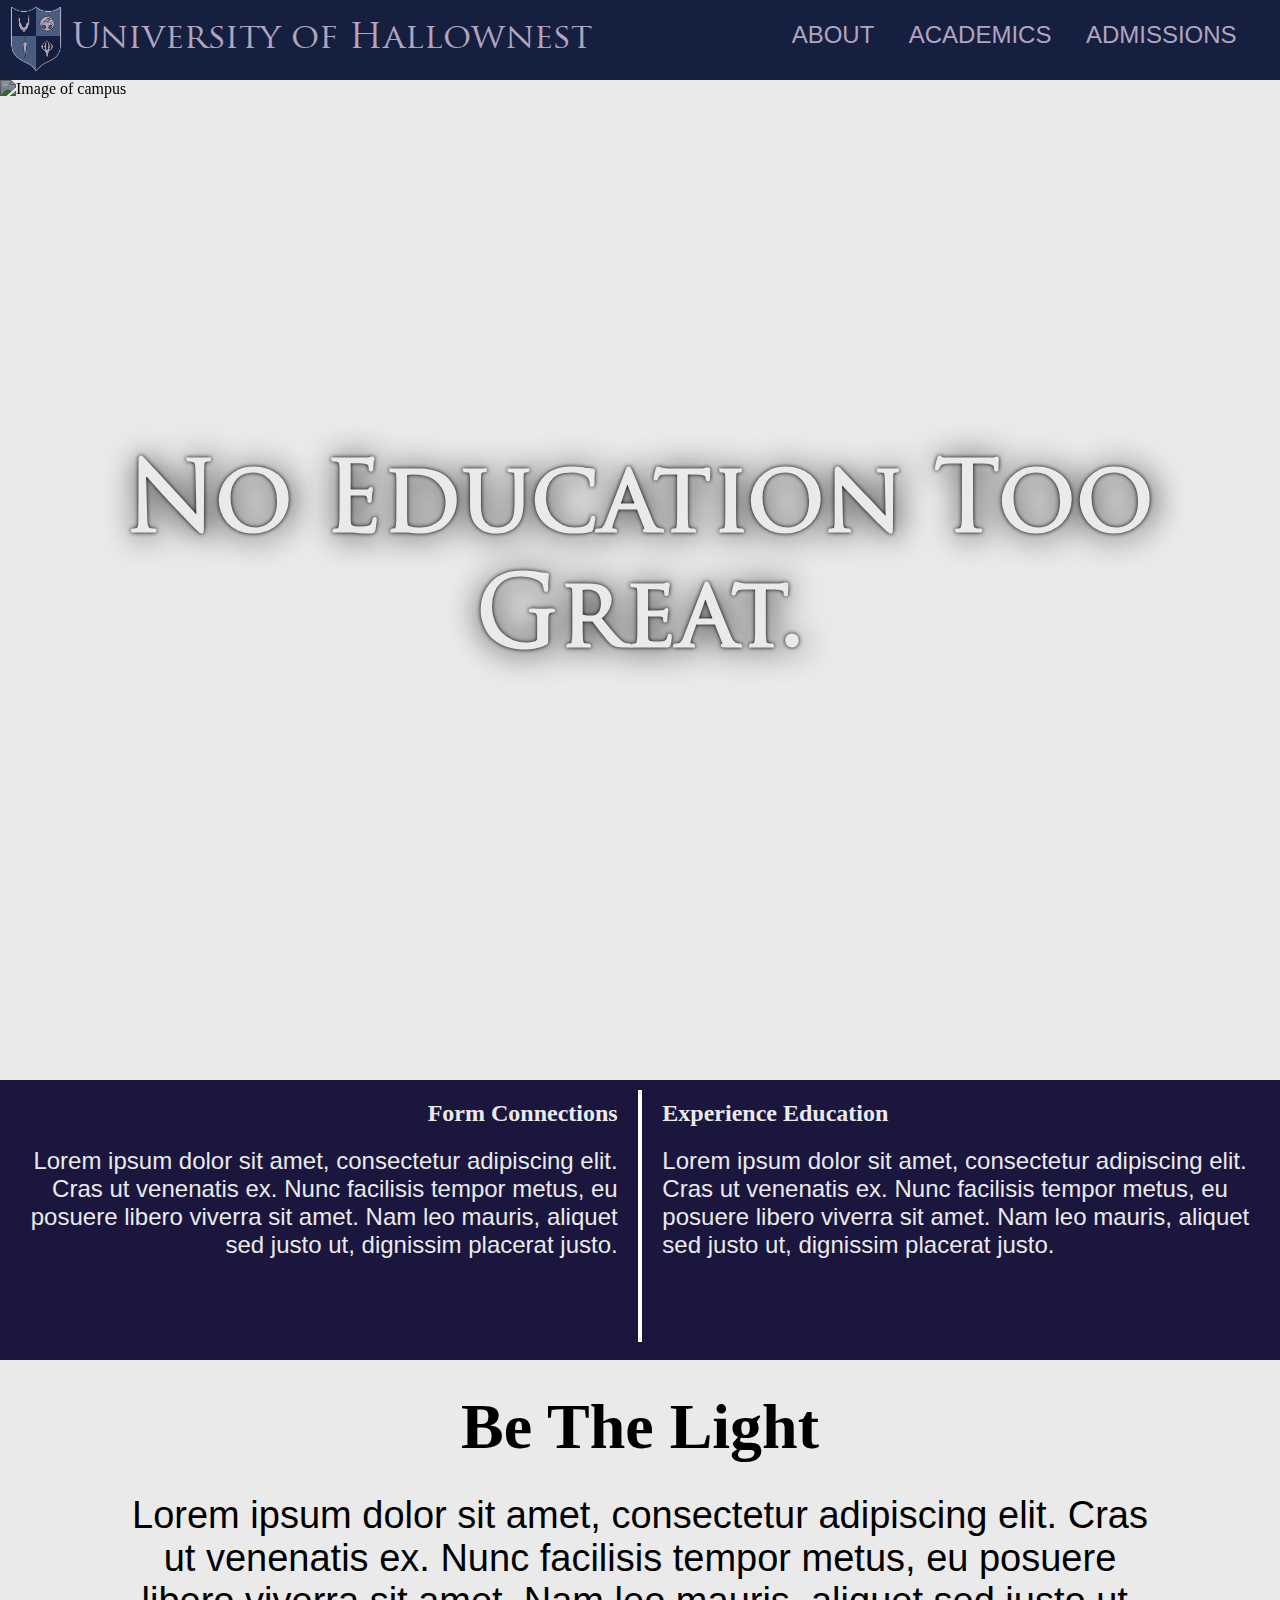
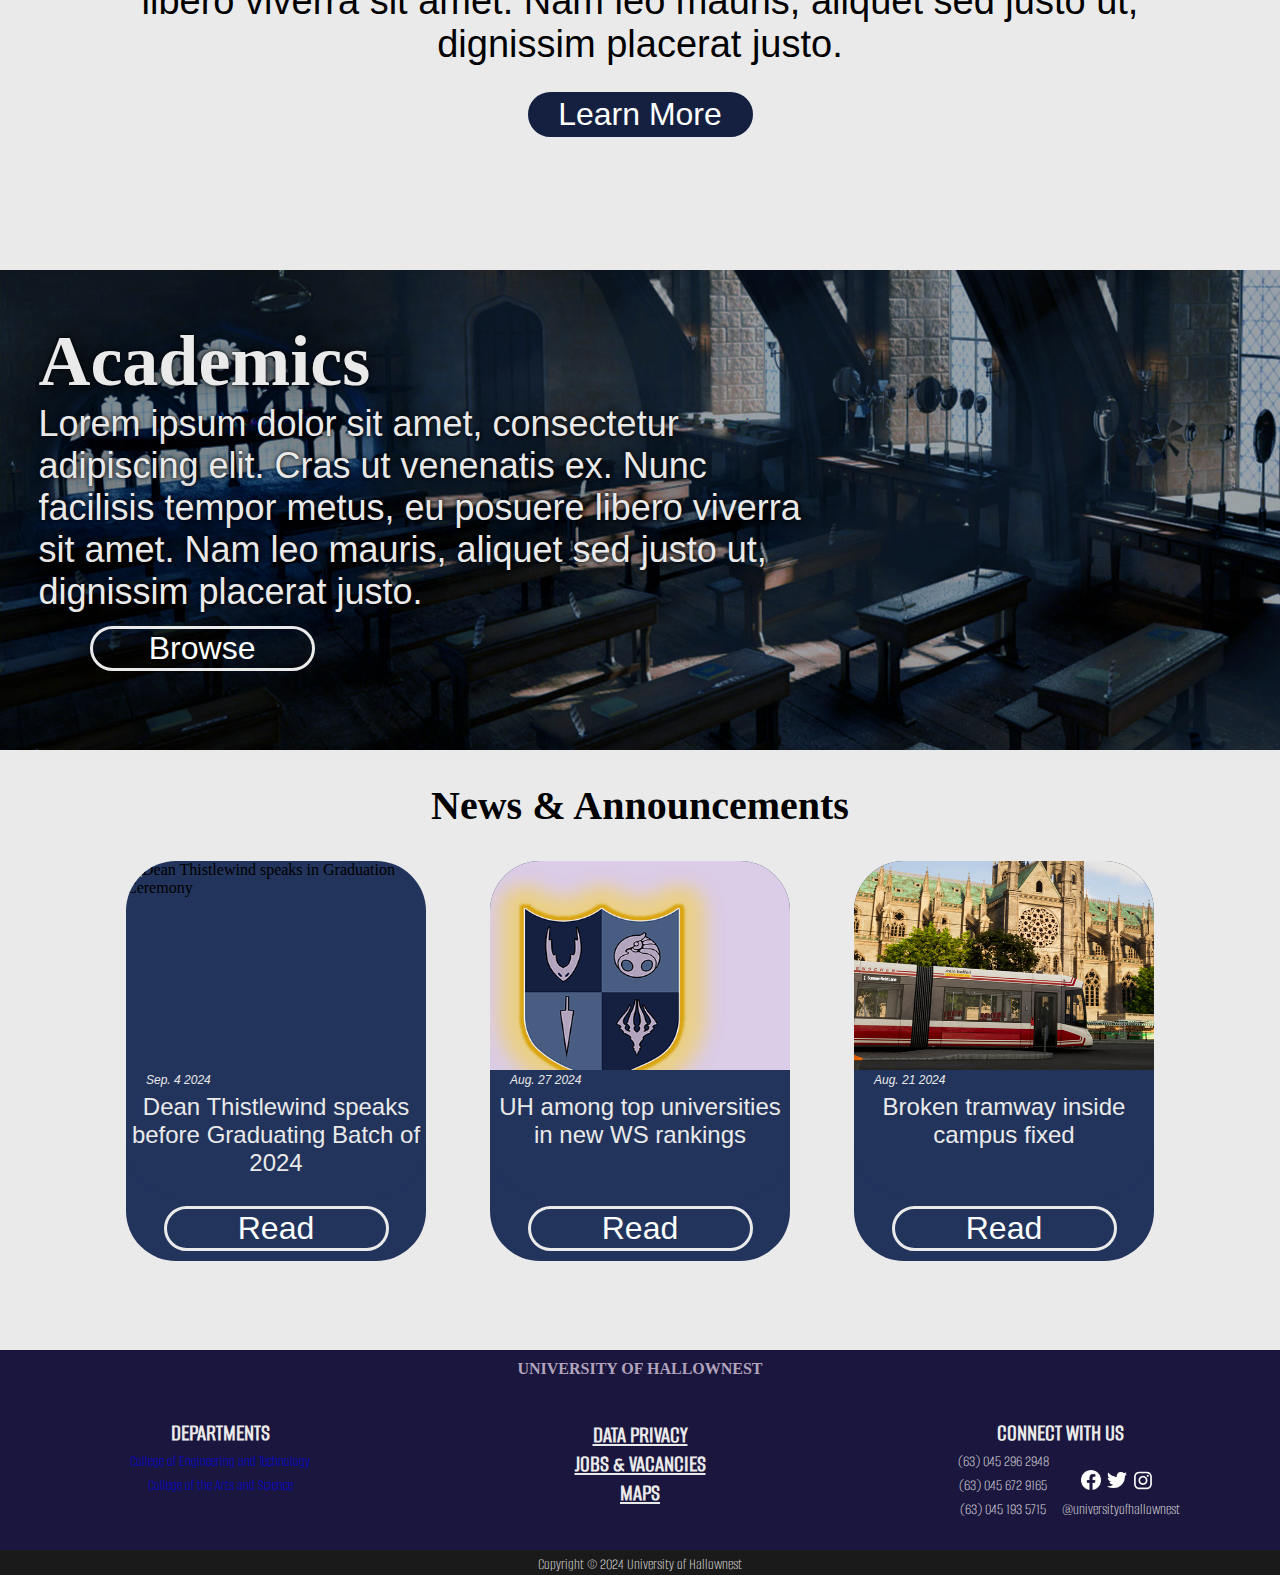
==== commit 82d45811: "added links to department text in header" ====
--- a/index.html
+++ b/index.html
@@ -7,7 +7,6 @@
         <link href="style.css" rel="stylesheet">
     </head>
     <body>
-
         <div class="header-space"></div>
         <div id="header">
             <div id="header-container">
@@ -108,8 +107,8 @@
                 <div class="footer-text">
                     <div>
                         <h3>DEPARTMENTS</h3>
-                        <p>College of Engineering and Technology</p>
-                        <p>College of the Arts and Science</p>
+                        <p><a href="cet.html">College of Engineering and Technology</a></p>
+                        <p><a href="cas.html">College of the Arts and Science</a></p>
                     </div>
                     <div id="quick-links">
                         <h4>DATA PRIVACY</h4>
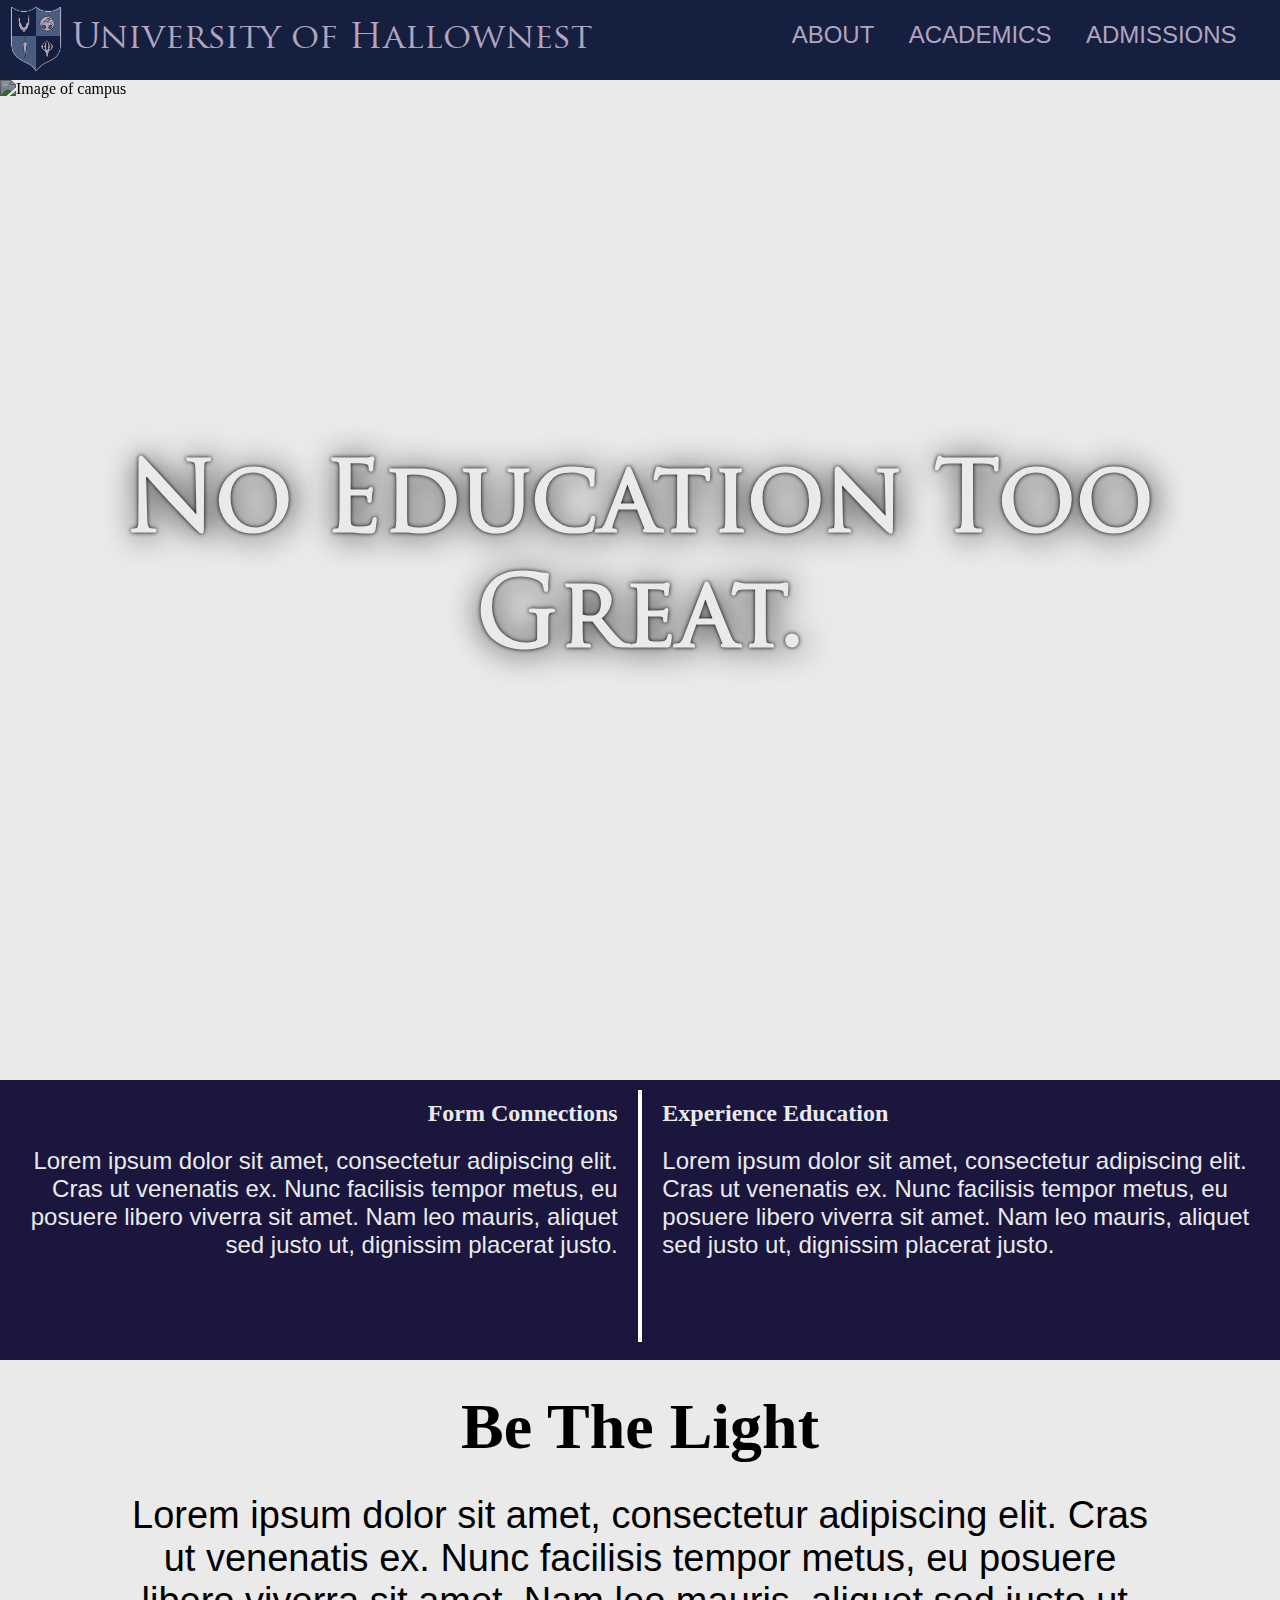
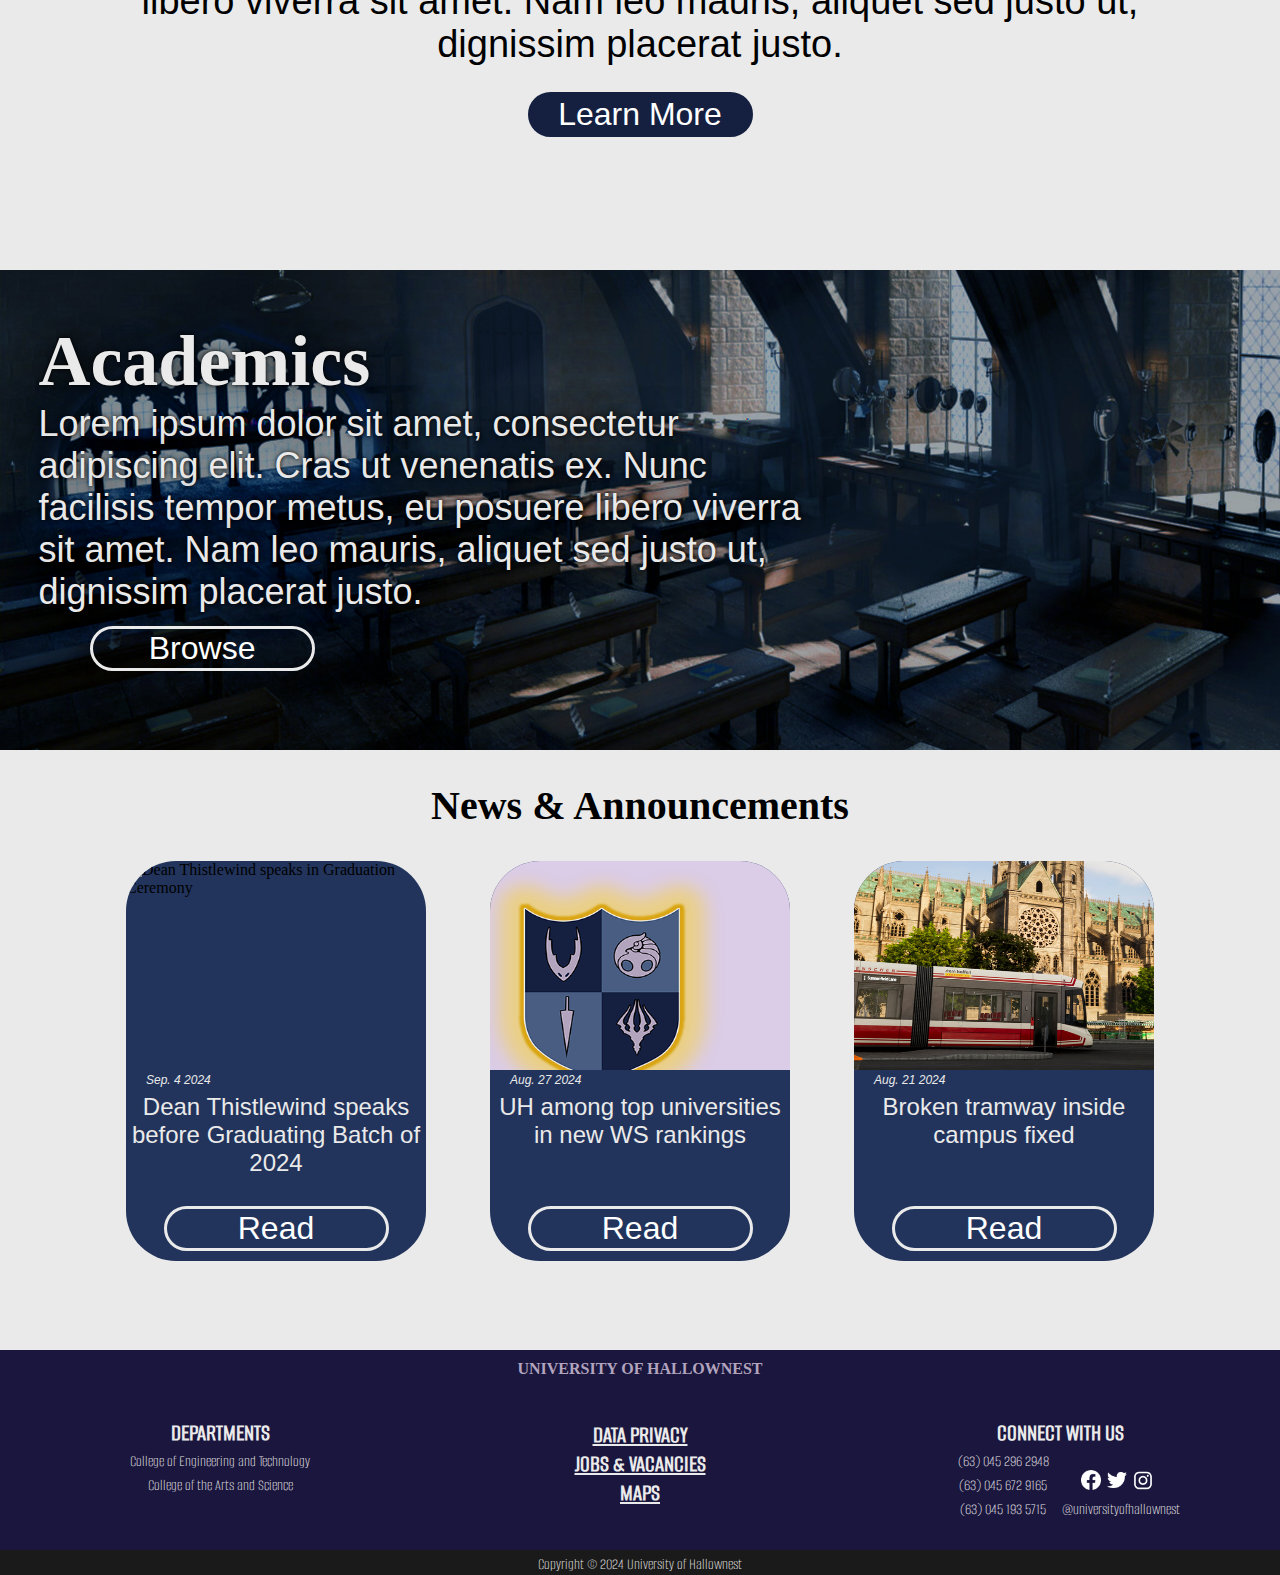
==== commit 62e2e2cf: "added favicon" ====
--- a/index.html
+++ b/index.html
@@ -5,6 +5,8 @@
         <meta name="viewport" content="width=device-width, initial-scale=1.0">
         <title>University of Hallownest</title>
         <link href="style.css" rel="stylesheet">
+        <link rel="icon" type="image/x-icon" href="img/websiteIcon.ico">
+        <link rel="icon" type="image/x-icon" href="img/websiteIcon.ico">
     </head>
     <body>
         <div class="header-space"></div>
--- a/style.css
+++ b/style.css
@@ -38,7 +38,7 @@
 }
 
 a {text-decoration: none;} /* No hyperlink shall ever have a default underline */
-
+a:hover {color: var(--pink-2) !important} /* Something tells me this breaks something */
 
 p, h1 {
     font-family: var(--serif-text); /* Default font for h1 and p is Kaisei Tokumin */
@@ -445,6 +445,10 @@
     width: 500px;
 }
 
+.footer-text a {
+    color: var(--white);
+}
+
 #contacts div { /* Overrides .footer-text div style, makes sure sections in contacts are less than half of its parent width */
     width: 200px;
 }
@@ -542,6 +546,11 @@
 width: 90%;
 }
 
+#history-container {
+    margin: 5px;
+    background-color: var(--blue);
+}
+
 #history-content {
     display: flex;
     flex-direction: row;
@@ -549,12 +558,20 @@
     margin: 0 auto;
 }
 
-#history-content img, #history-content p {
+#history-content {
+    color: var(--pink);
+}
+
+#about p { /* adds a bit of shadow for every p in about */   
+    text-shadow: 0 0 45px black;
+}
+
+#history-content img, #history-content p { /* makes both the image and text in history section inline */
     display: inline-block;
     margin: 1rem;
 }
 
-#history-content img {
+#history-content img { /* old drawing of university with pk */
     width: 300px;
 }
 
@@ -562,11 +579,58 @@
     display: flex;
     flex-direction: row;
     justify-content: center;
-    height: 480px;
+    height: 380px;
 }
 
 #vision-mission div {
-    width: 40%;
+    width: 100%;
+    margin: 5px;
+}
+
+#vision div, #mission div { /* Targets the specific .header-sections in vision and mission to take the entire width of its parent div */
+    width: 100%; 
+    margin: 0;
+}
+
+#vision, #mission {
+    background-color: var(--pink);
+}
+
+#vision {margin-right: 2.5px !important; margin-top: 0 !important;}
+#mission {margin-left: 2.5px !important; margin-top: 0 !important;}
+
+#admin {
+    display: flex;
+    justify-content: center;
+    flex-direction: row;
+    height: 350px;
+}
+
+#administration-container {
+    flex-direction: row;
+}
+
+#administration-container div {
+    margin: 5px 0;
+}
+
+#administration-container .collegeFaculty {
+    background-color: var(--pink-2);
+}
+
+
+#administration-container .collegeFaculty div {
+    margin: auto 30px;
+}
+
+#adminstration h2 {
+    font-size: 20px;
+}
+
+#administration p  {
+    text-align: center;
+    margin: auto;
+    font-size: 16px;
 }
 
 /* ---------------------------- ACADEMICS --------------------------------- */
@@ -576,6 +640,7 @@
     justify-content: center;
     margin: 0;
     background-color: var(--blue-2);
+    box-shadow: 0 0 5px black;
 }
 
 .big-picture img { /* Big header picture below the main page header text */
@@ -600,6 +665,12 @@
 
 #casProgram {
     background-image: url('img/casProgramPic.png');
+}
+
+#academicDescription {
+    font-size: 24px;
+    text-align: center;
+    color: var(--blue-4);
 }
 
 .program-text {
@@ -683,6 +754,8 @@
 #text-reminder { /* Please input all fields accurately. */
     color: #a2a2a2;
     font-family: var(--sans-serif-text-3-italic);
+    margin-left: 30px;
+    font-size: 24px;
 }
 
 label, th p { /* Targets all label and the file upload label */
@@ -742,6 +815,10 @@
     font-size: 32px;
 }
 
+#upload-field tbody {
+    border-radius: 8px;
+}
+
 tr, tr p { /* Default dark color on upload documents table text */
     color: var(--blue-2);
 }
@@ -920,10 +997,13 @@
     margin: 0 30px;
 }
 
-#curriculumheader { /* Curriculum */
+.header-section h3 { /* Curriculum */
     font-family: var(--serif-header);
-    font-size: 48px;
-    text-align: center;
+    font-size: 36px;
+    display: flex;
+    justify-content: center;
+    padding-top: 10px;
+    margin: 0;
 }
 
 .dropdown-table {
@@ -990,10 +1070,10 @@
 .dropdown tr td:nth-child(4) { /* Prereq column */ width: 200px;}
 
 #facultyTab {
-    margin: 30px 0;
-}
-
-#facultyTab h2 { /* Faculty */
+    margin-bottom: 30px;
+}
+
+/* #facultyTab h2 { Faculty 
     text-align: center;
     background-color: var(--pink-2);
     font-family: var(--serif-header-2);
@@ -1003,9 +1083,9 @@
     border: 2px solid var(--blue-4);
     margin: 0;
     height: 40px;
-}
-
-#collegeFaculty {
+} */
+
+.collegeFaculty {
     width: 100%;
     height: 350px;
     display: flex;
@@ -1048,6 +1128,7 @@
 }
 
 
+
 @media only screen and (max-width: 1120px) { /* 170% */
     .nav {
         display: none;
@@ -1065,6 +1146,11 @@
     #hamburger {
         display: block;
         margin-right: 30px;
+      
+    }
+
+    #hamburger:hover {
+        cursor: pointer;
     }
 
     .newscard p {
@@ -1072,9 +1158,12 @@
     }
 
     button {
-        width: 100px !important;
         height: 40px;
         font-size: 12px !important;
+    }
+
+    .light, .dark {
+        width: 100px;
     }
 
     .idk2 h2 {
@@ -1091,6 +1180,14 @@
         margin: 2vw 10%;
     }
 
+    .dropdown-tab button {
+        width: 100%;
+    }
+
+    #vision p, #mission p {
+        font-size: 20px;
+    }
+
 }
 
 
@@ -1214,6 +1311,16 @@
     width: 100%;
 }
 
+.collegeImage h2 {
+    top: 10%;
+    font-size: 48px;
+}
+
+#form-buttons input {
+    width: 250px;
+}
+
+
 }
 
 @media only screen and (max-width: 1600px) { /* 120% */
@@ -1228,11 +1335,27 @@
     .idk2 p {
         font-size: 32px;
     }
+
+    .light {
+        border: 2px solid var(--white);
+    }
+
+    .light-2 {
+        font-size: 24px !important;
+    }
+
+    .dark {
+        font-size: 24px !important;
+        width: 150px;
+        height: 60px;
+    }
 }
 
 /***********************PHONE***********************************/
 
 @media only screen and (max-width:450px) {
+
+    .logo {width: 50%;}
 
     .firstimage h1 {
         top: 175px;
@@ -1240,7 +1363,7 @@
 
     .logo span { /* University of Hallownest */
         font-size: 16px;
-        width: 40%;
+        width: 100%;
     }
 
     #header {
@@ -1319,6 +1442,35 @@
         margin: 5px;
     }
 
+    #news-headline {
+        font-size: 24px;
+    }
+
+    #byline {
+        font-size: 12px;
+    }
+
+    #news-text {
+        width: 95%;
+    }
+
+    #news-text p {
+        font-size: 16px;
+        margin: 25px;
+    }
+
+    .dark {
+        font-size: 24px !important;
+        width: 100px;
+        height: 40px;
+        font-size: 12px !important;
+    }
+
+    .light-2 {
+        width: 100px;
+        font-size: 14px !important;
+    }
+
 
     .idk3 h2 { /* ACADEMICS */
         font-size: 32px;
@@ -1368,4 +1520,155 @@
     #contacts div {
         height: 40px;
     }
+
+    .collegeImage img {
+        height: 120px;
+    }
+
+    .collegeImage h2 { /* it says academics */
+        font-size: 24px;
+        top: 110px;
+    }
+
+    .collegeDescription p {
+        font-size: 14px;
+    }
+
+    .big-picture img {
+        margin: 20px;
+    }
+
+    #academicDescription {
+        width: 90%;
+        margin: 0 auto;
+    }
+
+    .program-text { /* adjust the div for program links */
+        height: 80px;
+    }
+
+    .light-2 {
+        margin-top: 10px;
+        margin-bottom: 10px;
+        height: 30px;
+        border: 2px solid var(--white);
+    }
+    
+
+    .dark:hover {
+        border: 2px solid var(--blue-3);
+    }
+
+    .program-text h3 {/* College of... */
+        font-size: 20px;
+    }
+
+    /* INDIVIDUAL COLLEGES */
+
+
+    .individual-program { /* adjusts the image inside individual programs to not stretch */
+        background-size: 100% 100%;
+    }
+
+    .big-picture img {
+        margin: 0;
+    }
+
+    #admissions-text h3, #form h2, #submitted-content h2, .collegeDescription h3, .header-section h3, #briefHistory {
+        font-size: 24px;
+    }
+
+    #academicDescription, #admissions-text p, #text-reminder, label, th p, #submit-text p, #history-content p, #about p {
+        font-size: 16px;
+    }
+
+    .dropdown span:nth-of-type(1) {
+        font-size: 16px;
+        line-height: 20px;
+        margin: auto 0;
+        text-align: left;
+    }
+
+    .collegeFaculty {
+        flex-direction: column;
+        height: 100%;
+        align-items: center;
+    }
+
+    .individualFaculty {
+        margin: 10px 20px;
+    }
+
+    #submit-text p {
+        line-height: 1.5rem;
+    }
+
+    table {
+        width: 90%;
+    }
+
+    th button {
+        height: 25px;
+        width: 100px;
+    }
+
+    tr th:nth-child(1) {
+        width: 50%;
+    }
+
+    tr th:nth-child(2) {
+        width: 20%;
+    }
+
+    .dropdown tr th:nth-child(1) { /* Course code */ width: 2px;}
+    .dropdown tr th:nth-child(2) { /* Course title */ width: 420px;}
+    .dropdown tr td:nth-child(4) { /* Prereq column */ width: 200px;}
+
+    .dropdown th { font-size: 12px;}
+    .dropdown td { font-size: 12px;}
+
+    input, select {
+        width: 80%;
+    }
+
+    input[type="file"], input[type="file"]:focus {
+        font-size: 10px;
+    }
+
+    #certify-checkbox {
+        margin: 0;
+    }
+
+    #certify-checkbox input {
+        width: 50%;
+    }
+
+    /* -------------- ABOUT --------------------- */
+
+    #history-content {
+        flex-direction: column;
+    }
+
+    #history-content img {
+        height: 240px;
+        margin: 0 auto;
+        margin-top: 20px;
+    }
+
+    #history-content p {
+        margin: 10px auto;
+        text-shadow: 0 0 30px black;
+    }
+
+    #about .header-section h2 {
+        font-size: 24px;
+    }
+
+    #vision-mission {
+        height: 420px;
+    }
+
+    #administration-container .individualFaculty {
+        margin: 10px 0 !important;
+    }
 }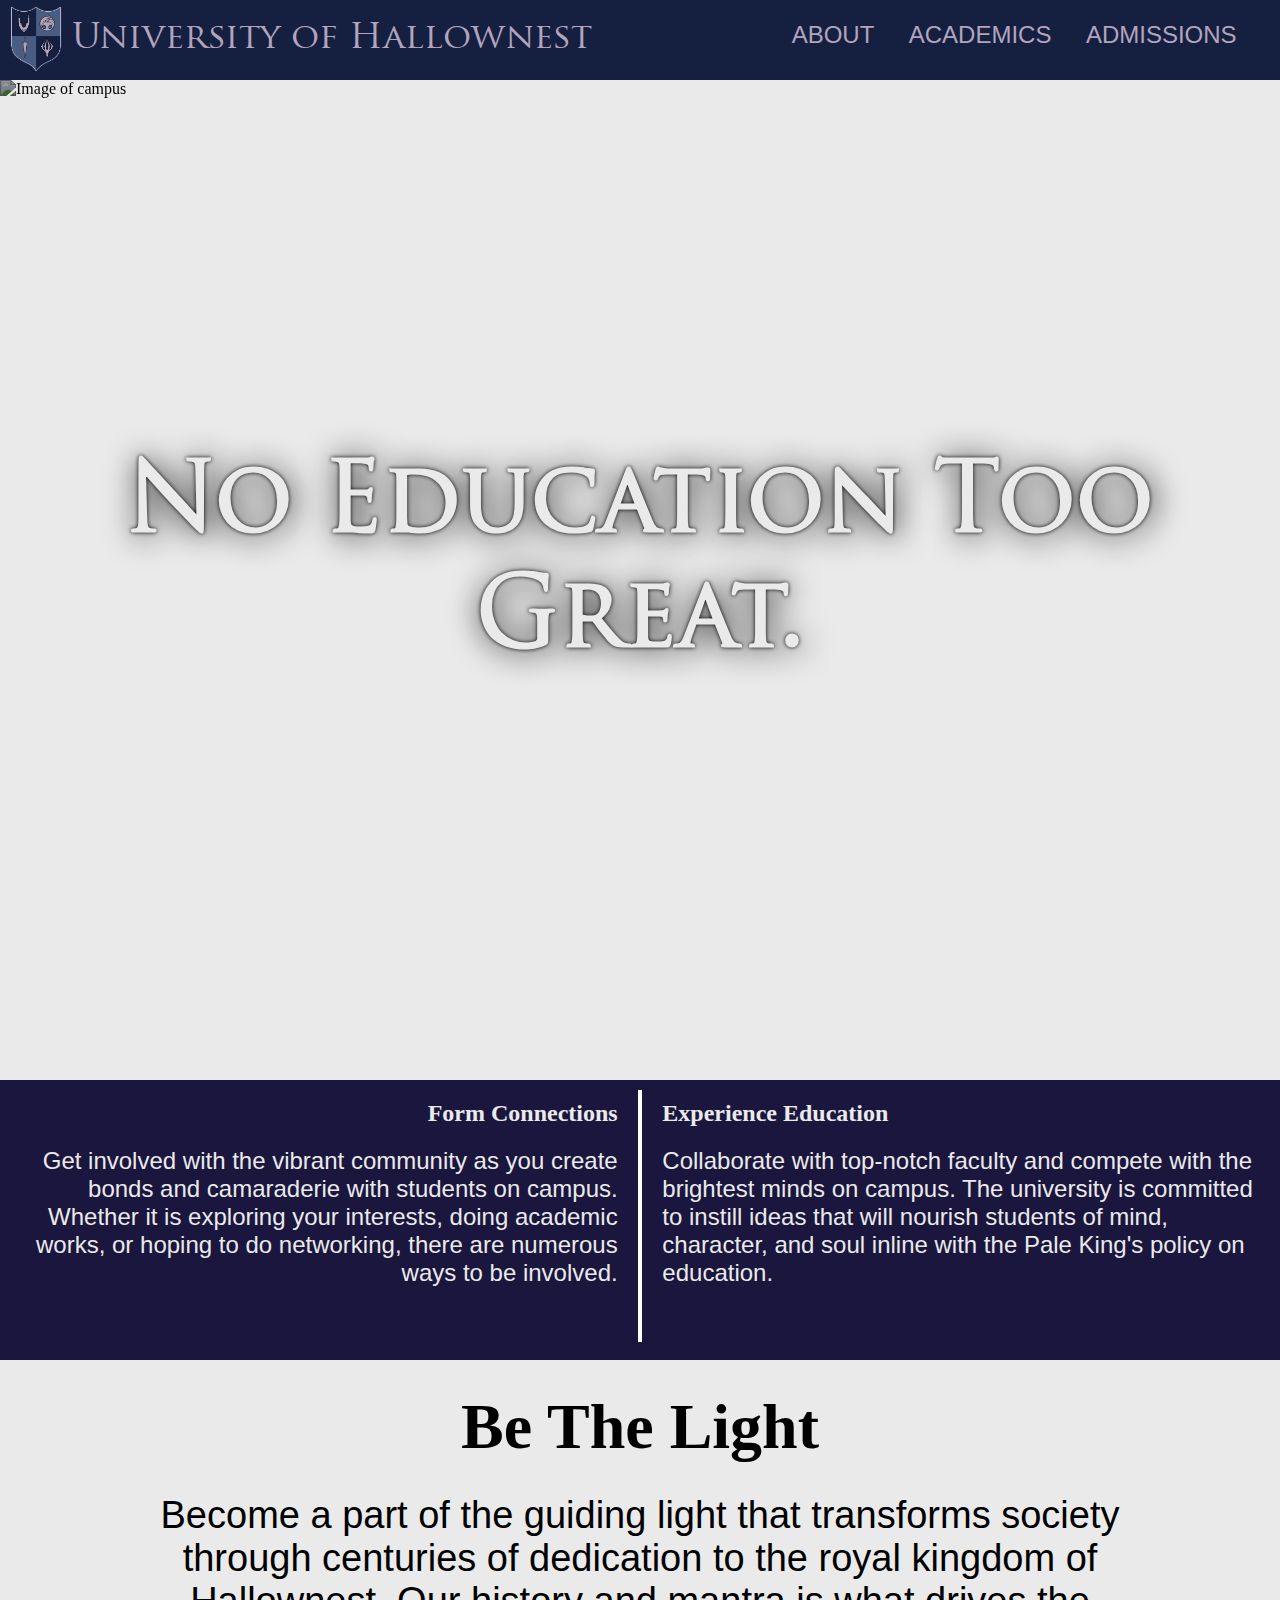
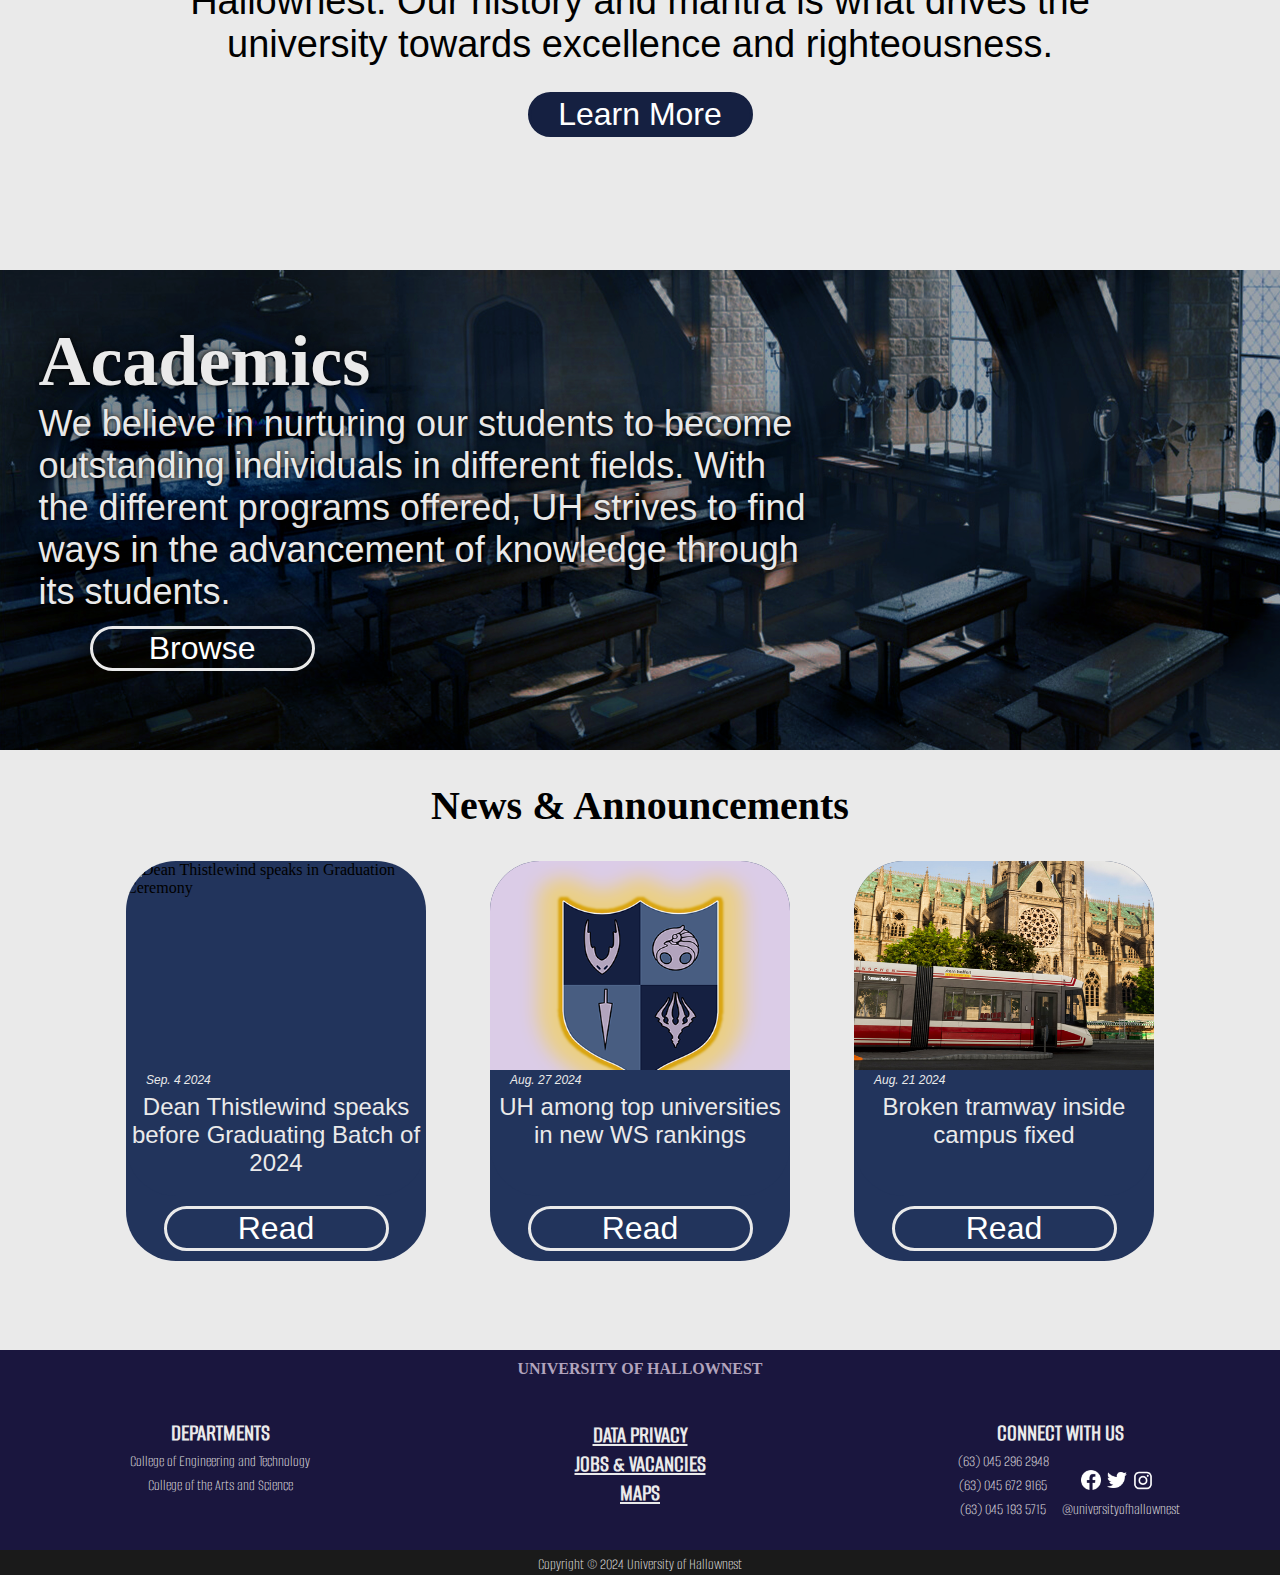
==== commit 432714e9: "replaced placeholder text" ====
--- a/index.html
+++ b/index.html
@@ -39,33 +39,36 @@
         <div class="idk">
             <div>
                 <h2>Form Connections</h2>
-                <p>Lorem ipsum dolor sit amet, consectetur adipiscing elit. Cras ut  venenatis ex. Nunc facilisis tempor metus, eu posuere libero viverra sit  amet. Nam leo mauris, aliquet sed justo ut, dignissim placerat justo. </p>            
+                <p>Get involved with the vibrant community as you create bonds and camaraderie with students on campus. Whether
+                    it is exploring your interests, doing academic works, or hoping to do networking, there are numerous ways
+                    to be involved.
+                </p>            
             </div>
             <div id='thatoneline'>
             </div>
             <div>
                 <h2>Experience Education</h2>
-                <p>Lorem ipsum dolor sit amet, consectetur adipiscing elit. Cras ut  venenatis ex. Nunc facilisis tempor metus, eu posuere libero viverra sit  amet. Nam leo mauris, aliquet sed justo ut, dignissim placerat justo. </p>            
+                <p>Collaborate with top-notch faculty and compete with the brightest minds on campus. The university is committed to instill
+                    ideas that will nourish students of mind, character, and soul inline with the Pale King's policy on education.
+                </p>            
             </div>
         </div>
 
         <div class="idk2">
             <h2>Be The Light</h2>
             <p>
-                Lorem ipsum dolor sit amet, consectetur adipiscing elit. Cras ut  venenatis ex. Nunc facilisis tempor metus, eu posuere libero viverra sit  amet. Nam leo mauris, aliquet sed justo ut, dignissim placerat justo. 
+                Become a part of the guiding light that transforms society through centuries of dedication to the royal kingdom of Hallownest.
+                Our history and mantra is what drives the university towards excellence and righteousness.
             </p>
 
-
             <button class="dark" onclick="window.location.href = 'about.html'">Learn More</button>
-
-
 
         </div>
 
         <div class="idk3">
             <h2 class="text-shadow">Academics</h2>
             <p class="text-shadow">
-                Lorem ipsum dolor sit amet, consectetur adipiscing elit. Cras ut  venenatis ex. Nunc facilisis tempor metus, eu posuere libero viverra sit  amet. Nam leo mauris, aliquet sed justo ut, dignissim placerat justo. 
+                We believe in nurturing our students to become outstanding individuals in different fields. With the different programs offered, UH strives to find ways in the advancement of knowledge through its students.
             </p>
 
             <button class="light" onclick="window.location.href = 'academics.html'">Browse</button>
--- a/style.css
+++ b/style.css
@@ -559,7 +559,7 @@
 }
 
 #history-content {
-    color: var(--pink);
+    color: #ebddb8;
 }
 
 #about p { /* adds a bit of shadow for every p in about */   
@@ -594,10 +594,12 @@
 
 #vision, #mission {
     background-color: var(--pink);
-}
-
-#vision {margin-right: 2.5px !important; margin-top: 0 !important;}
-#mission {margin-left: 2.5px !important; margin-top: 0 !important;}
+    margin-top: 0 !important;
+    color: var(--blue-4); /* targets the text inside vision and mission */
+}
+
+#vision {margin-right: 2.5px !important;}
+#mission {margin-left: 2.5px !important;}
 
 #admin {
     display: flex;
@@ -1359,6 +1361,7 @@
 
     .firstimage h1 {
         top: 175px;
+        text-shadow: 2px 2px 8px black
     }
 
     .logo span { /* University of Hallownest */
@@ -1403,7 +1406,7 @@
     
     .idk h2 { /* Form Connections / Experience Education */
         font-size: 14px;
-        width: 95%;
+        width: 100%;
     }
 
     .idk p {
@@ -1443,6 +1446,9 @@
     }
 
     #news-headline {
+        width: 80%;
+        margin: 0 auto;
+        padding-top: 20px;
         font-size: 24px;
     }
 
@@ -1560,7 +1566,7 @@
     }
 
     .program-text h3 {/* College of... */
-        font-size: 20px;
+        font-size: 18px;
     }
 
     /* INDIVIDUAL COLLEGES */
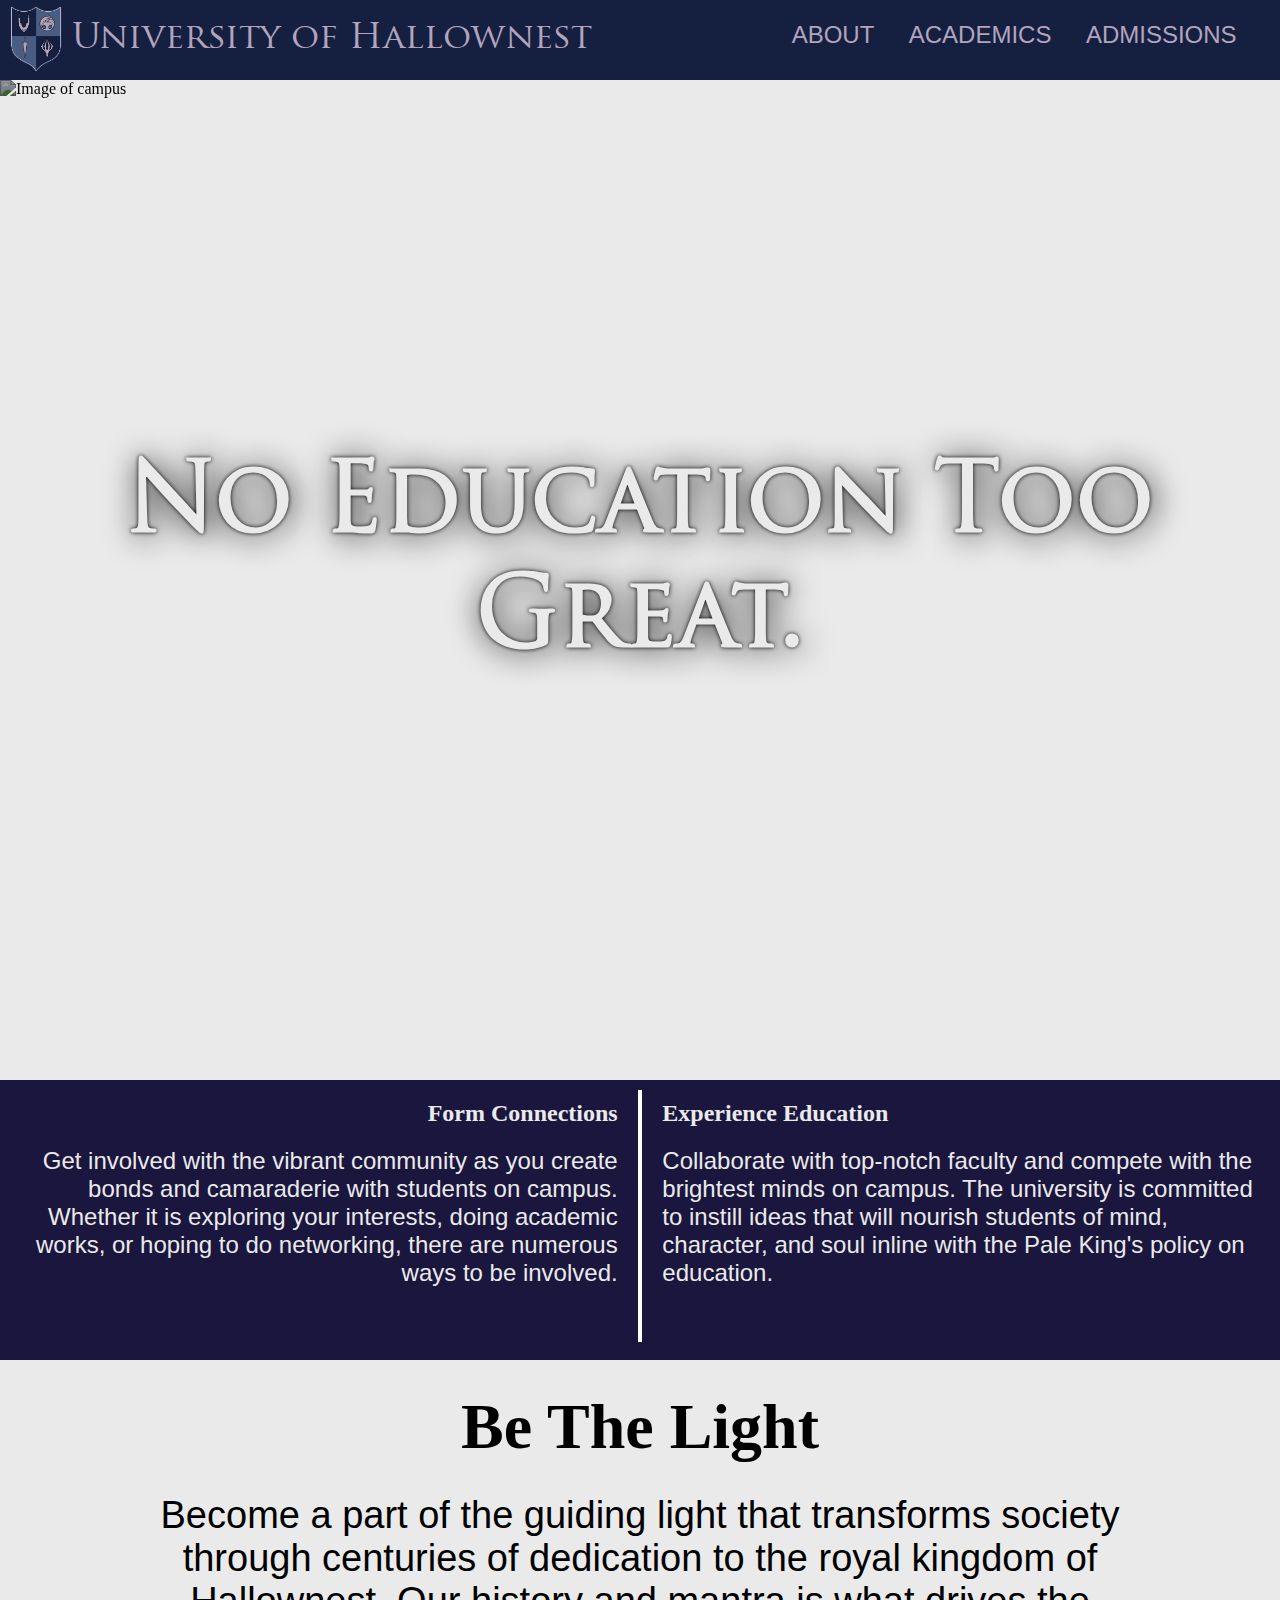
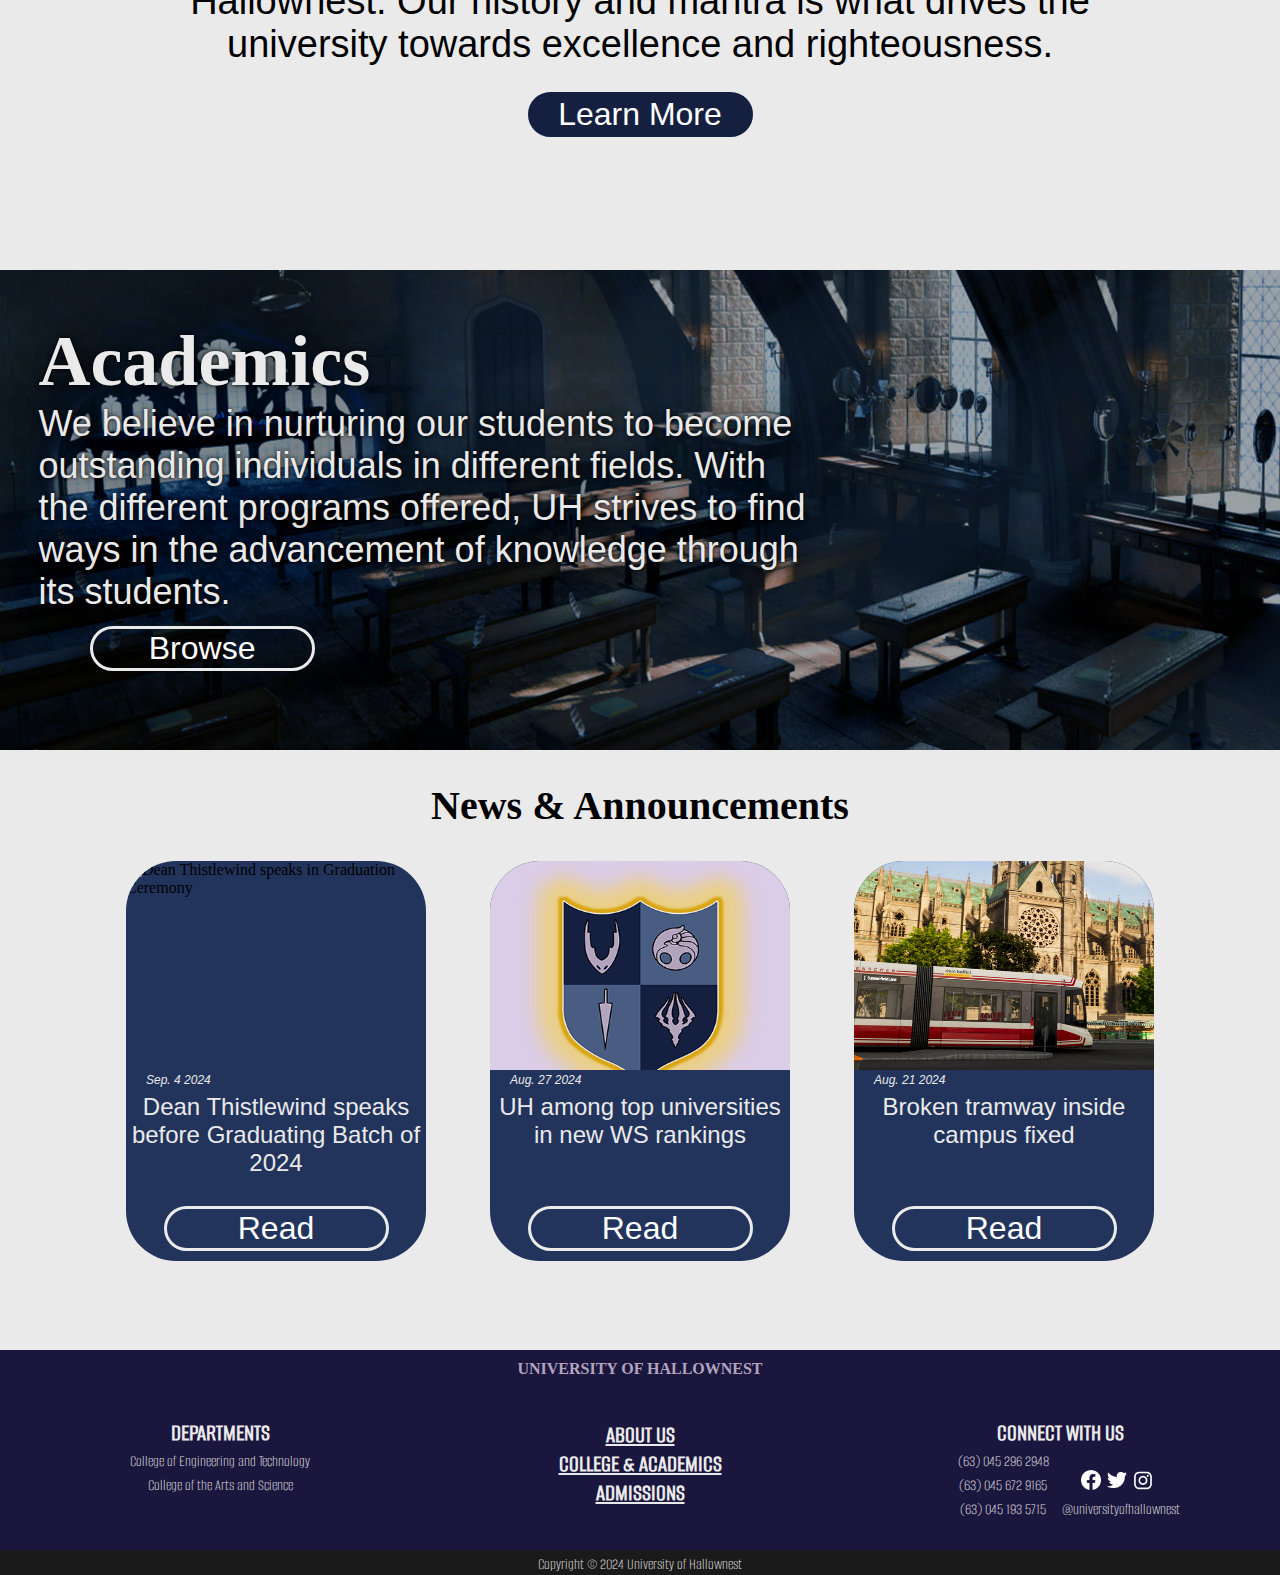
==== commit 775ff2d7: "changed middle footer links to the main links" ====
--- a/index.html
+++ b/index.html
@@ -116,9 +116,9 @@
                         <p><a href="cas.html">College of the Arts and Science</a></p>
                     </div>
                     <div id="quick-links">
-                        <h4>DATA PRIVACY</h4>
-                        <h4>JOBS & VACANCIES</h4>
-                        <h4>MAPS</h4>
+                        <h4><a href="about.html">ABOUT US</a></h4>
+                        <h4><a href="academics.html">COLLEGE & ACADEMICS</a></h4>
+                        <h4><a href="admissions.html">ADMISSIONS</a></h4>
                     </div>
                     <div><h3>CONNECT WITH US</h3>
                         <div id="contacts">
--- a/style.css
+++ b/style.css
@@ -539,7 +539,7 @@
     font-size: 24px;
     width: 80%;
     text-align: justify;
-    margin: 1rem auto;
+    margin: 2.25rem auto;
 }
 
 #about hr {
@@ -559,11 +559,11 @@
 }
 
 #history-content {
-    color: #ebddb8;
+    color: #e0dbcc;
 }
 
 #about p { /* adds a bit of shadow for every p in about */   
-    text-shadow: 0 0 45px black;
+    text-shadow: 0 0 90px black;
 }
 
 #history-content img, #history-content p { /* makes both the image and text in history section inline */
@@ -579,7 +579,7 @@
     display: flex;
     flex-direction: row;
     justify-content: center;
-    height: 380px;
+    height: 320px;
 }
 
 #vision-mission div {
@@ -1161,11 +1161,11 @@
 
     button {
         height: 40px;
-        font-size: 12px !important;
+        font-size: 22px !important;
     }
 
     .light, .dark {
-        width: 100px;
+        width: 150px;
     }
 
     .idk2 h2 {
@@ -1348,8 +1348,61 @@
 
     .dark {
         font-size: 24px !important;
-        width: 150px;
+        width: 200px;
         height: 60px;
+    }
+}
+
+/************************TABLET*************************************/
+
+@media only screen and (max-width:1200px) {
+    .firstimage, .firstimage img {
+        height: 600px;
+    }
+
+    .firstimage h1 {
+        top: 330px;
+        font-size: 56px;
+    }
+
+    .idk {
+        height: 200px;
+    }
+
+    .idk2 {
+        height: 400px;
+    }
+
+    .idk3 h2 {
+        padding-top: 15px;
+    }
+
+    .idk2 h2, .idk3 h2 {
+        font-size: 56px;
+    }
+
+    .collegeDescription p {
+        font-size: 18px;
+    }
+
+    .idk3 button {
+        margin: 3vw 7vw;
+    }
+
+    tr th:nth-child(1) { /* Increases width of the label column */
+        width: 740px;
+    }
+
+    #certify-checkbox input {
+        width: 15%;
+    }
+
+    #news-headline {
+        font-size: 42px;
+    }
+
+    #news-text p {
+        font-size: 28px;
     }
 }
 
@@ -1491,7 +1544,7 @@
     }
 
     .idk3 button {
-        margin: 10px 0;
+        margin: 0;
     }
 
     .newscard div p {
@@ -1616,6 +1669,7 @@
     th button {
         height: 25px;
         width: 100px;
+        font-size: 18px !important;
     }
 
     tr th:nth-child(1) {
